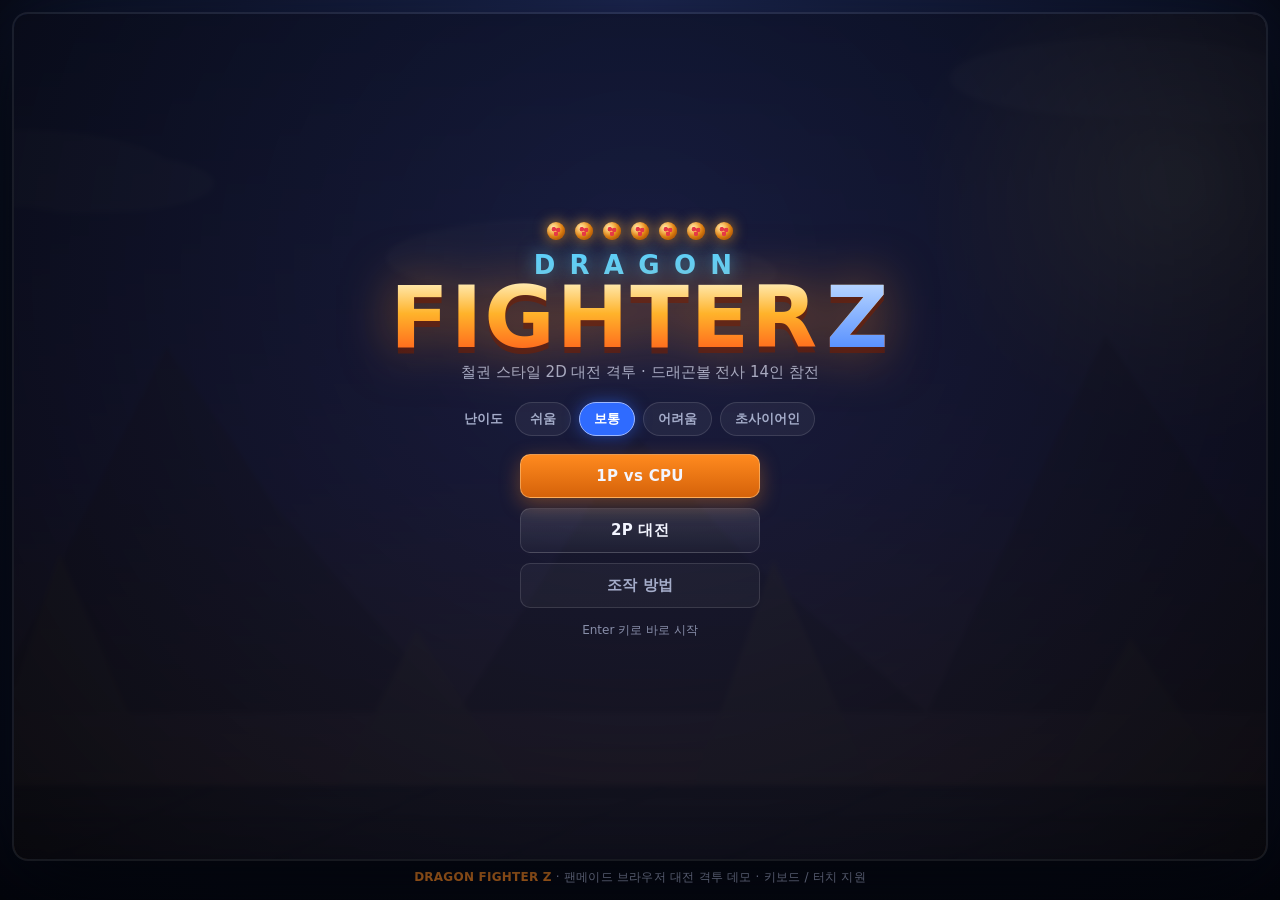
==== index.html @ 0eac1211 "초2 오반 / 초2 오공 / 초2 베지터 / 베지트 / 초오지터 5인 추가 캐릭터 - 초2 오반 : 보라 도복 + 흰 띠, 이마를 타고 내리는 긴 앞머리. 변신 없음.   마섬광 " ====
<!DOCTYPE html>
<html lang="ko">
<head>
<meta charset="utf-8">
<meta name="viewport" content="width=device-width, initial-scale=1, viewport-fit=cover">
<title>DRAGON FIGHTER Z - 드래곤볼 대전 격투</title>
<meta name="description" content="브라우저에서 즐기는 드래곤볼 2D 대전 격투 게임. 7명의 전사, 필살기와 초필살기, CPU 대전과 2인 대전을 지원합니다.">
<link rel="icon" href="data:image/svg+xml,<svg xmlns='http://www.w3.org/2000/svg' viewBox='0 0 100 100'><circle cx='50' cy='50' r='46' fill='%23ff9f1c'/><circle cx='38' cy='40' r='8' fill='%23e63946'/><circle cx='62' cy='42' r='8' fill='%23e63946'/><circle cx='50' cy='62' r='8' fill='%23e63946'/></svg>">
<meta name="theme-color" content="#070912">
<meta property="og:title" content="DRAGON FIGHTER Z">
<meta property="og:description" content="브라우저에서 즐기는 드래곤볼 2D 대전 격투 게임. 7명의 전사, 공중 콤보와 힘겨루기, 변신까지.">
<meta property="og:type" content="website">
<link rel="stylesheet" href="css/style.css">
</head>
<body>
<div class="app">
  <div class="stage-wrap">
    <canvas id="game" width="960" height="540"></canvas>

    <!-- ===================== HUD ===================== -->
    <div id="hud" class="is-hidden">
      <div class="hud-row">
        <div class="hud-side side-p1">
          <div class="hud-meta"><span class="tag" id="tag-p1">1P</span><span class="fighter-name" id="name-p1">손오공</span></div>
          <div class="hp-track"><div class="hp-lag" id="hplag-p1"></div><div class="hp-fill" id="hp-p1"></div></div>
          <div class="ki-track"><div class="ki-fill" id="ki-p1"></div></div>
          <div class="rounds" id="rounds-p1"><i></i><i></i></div>
        </div>

        <div class="hud-center">
          <div class="timer" id="timer">99</div>
          <div class="stage-tag" id="stage-name">황무지</div>
          <div class="hud-tools">
            <button id="btn-pause" class="mini-btn" title="일시정지 (Esc)">⏸</button>
            <button id="btn-fullscreen" class="mini-btn" title="전체 화면">⤢</button>
            <button id="btn-mute" class="mini-btn" title="소리 켜기/끄기">🔊</button>
          </div>
        </div>

        <div class="hud-side side-p2">
          <div class="hud-meta"><span class="fighter-name" id="name-p2">베지터</span><span class="tag" id="tag-p2">CPU</span></div>
          <div class="hp-track"><div class="hp-lag" id="hplag-p2"></div><div class="hp-fill" id="hp-p2"></div></div>
          <div class="ki-track"><div class="ki-fill" id="ki-p2"></div></div>
          <div class="rounds" id="rounds-p2"><i></i><i></i></div>
        </div>
      </div>

      <div class="combo combo-p1" id="combo-p1"><span class="combo-num">2</span><span class="combo-lbl">HIT COMBO!</span></div>
      <div class="combo combo-p2" id="combo-p2"><span class="combo-num">2</span><span class="combo-lbl">HIT COMBO!</span></div>
      <div class="announce" id="announce"></div>
    </div>

    <!-- ===================== 타이틀 ===================== -->
    <section class="screen is-active" id="screen-title">
      <div class="title-block">
        <div class="dragon-balls">
          <i style="--n:1"></i><i style="--n:2"></i><i style="--n:3"></i><i style="--n:4"></i>
          <i style="--n:5"></i><i style="--n:6"></i><i style="--n:7"></i>
        </div>
        <h1 class="logo"><span class="logo-top">DRAGON</span><span class="logo-main">FIGHTER<em>Z</em></span></h1>
        <p class="tagline">철권 스타일 2D 대전 격투 · 드래곤볼 전사 14인 참전</p>

        <div class="diff-row">
          <span class="diff-label">난이도</span>
          <button data-diff="easy" class="chip">쉬움</button>
          <button data-diff="normal" class="chip is-on">보통</button>
          <button data-diff="hard" class="chip">어려움</button>
          <button data-diff="zenkai" class="chip">초사이어인</button>
        </div>

        <div class="menu">
          <button id="btn-cpu" class="btn btn-main">1P vs CPU</button>
          <button id="btn-versus" class="btn">2P 대전</button>
          <button id="btn-howto" class="btn btn-ghost">조작 방법</button>
        </div>
        <p class="hint">Enter 키로 바로 시작</p>
      </div>
    </section>

    <!-- ===================== 캐릭터 선택 ===================== -->
    <section class="screen" id="screen-select">
      <div class="select-wrap">
        <header class="select-head">
          <button id="btn-select-back" class="btn btn-ghost btn-sm">← 뒤로</button>
          <h2 id="sel-turn">1P 캐릭터를 선택하세요</h2>
          <div class="slots">
            <span class="slot" id="slot-p1">???</span>
            <span class="vs">VS</span>
            <span class="slot" id="slot-p2">???</span>
          </div>
        </header>

        <div class="select-body">
          <div id="char-grid" class="char-grid"></div>
          <aside class="char-info">
            <h3 id="sel-name">손오공</h3>
            <p class="info-title" id="sel-title">지구에서 자란 사이어인</p>
            <p class="info-quote" id="sel-quote">"자, 붙어보자!"</p>
            <ul class="stats">
              <li><span>체력</span><div class="bar"><i id="stat-hp"></i></div></li>
              <li><span>공격</span><div class="bar"><i id="stat-power"></i></div></li>
              <li><span>스피드</span><div class="bar"><i id="stat-speed"></i></div></li>
              <li><span>방어</span><div class="bar"><i id="stat-defense"></i></div></li>
            </ul>
            <p class="info-special">필살기<br><b id="sel-special">에네르기파 / 초 에네르기파</b></p>
            <p class="info-special">변신<br><b id="sel-form">초사이어인</b></p>
          </aside>
        </div>
      </div>
    </section>

    <!-- ===================== 전투(투명) ===================== -->
    <section class="screen screen-transparent" id="screen-fight"></section>

    <!-- ===================== 결과 ===================== -->
    <section class="screen" id="screen-result">
      <div class="result-card">
        <div class="result-tag" id="result-tag">1P WIN</div>
        <canvas id="result-portrait" width="140" height="150"></canvas>
        <h2 id="result-name">손오공</h2>
        <p class="result-quote" id="result-quote"></p>
        <p class="result-score" id="result-score"></p>
        <div class="menu menu-row">
          <button id="btn-rematch" class="btn btn-main">다시 대결</button>
          <button id="btn-tochars" class="btn">캐릭터 선택</button>
          <button id="btn-totitle" class="btn btn-ghost">타이틀</button>
        </div>
      </div>
    </section>

    <!-- ===================== 조작법 ===================== -->
    <section class="screen overlay" id="screen-help">
      <div class="help-card">
        <h2>조작 방법</h2>
        <div class="help-grid">
          <div>
            <h3>1P</h3>
            <table>
              <tr><td>이동 / 점프 / 앉기</td><td><kbd>A</kbd><kbd>D</kbd> / <kbd>W</kbd> / <kbd>S</kbd></td></tr>
              <tr><td>약 · 강 · 킥</td><td><kbd>J</kbd><kbd>K</kbd><kbd>L</kbd></td></tr>
              <tr><td>기탄 / 초필살기</td><td><kbd>U</kbd> / <kbd>I</kbd></td></tr>
              <tr><td>기 모으기</td><td><kbd>Space</kbd></td></tr>
              <tr><td>변신</td><td><kbd>O</kbd></td></tr>
            </table>
          </div>
          <div>
            <h3>터치</h3>
            <table>
              <tr><td>이동 / 점프 / 앉기</td><td>왼쪽 십자 버튼</td></tr>
              <tr><td>약 · 강 · 킥</td><td><kbd>약</kbd><kbd>강</kbd><kbd>킥</kbd></td></tr>
              <tr><td>기탄 / 초필살기</td><td><kbd>기</kbd> / <kbd>초</kbd></td></tr>
              <tr><td>기 모으기</td><td><kbd>충전</kbd></td></tr>
              <tr><td>변신</td><td><kbd>변신</kbd></td></tr>
            </table>
          </div>
          <div>
            <h3>2P</h3>
            <table>
              <tr><td>이동 / 점프 / 앉기</td><td><kbd>←</kbd><kbd>→</kbd> / <kbd>↑</kbd> / <kbd>↓</kbd></td></tr>
              <tr><td>약 · 강 · 킥</td><td><kbd>1</kbd><kbd>2</kbd><kbd>3</kbd></td></tr>
              <tr><td>기탄 / 초필살기</td><td><kbd>4</kbd> / <kbd>5</kbd></td></tr>
              <tr><td>기 모으기</td><td><kbd>0</kbd></td></tr>
              <tr><td>변신</td><td><kbd>7</kbd></td></tr>
            </table>
          </div>
        </div>
        <h3 class="help-sub">전투 시스템</h3>
        <ul class="help-list">
          <li><b>가드</b> — 상대 반대 방향을 누르면 자동 가드. 하단 공격은 <b>앉아 가드</b>, 점프 공격은 <b>서서 가드</b>로만 막힙니다.</li>
          <li><b>대시</b> — 같은 방향 키를 두 번 빠르게. 뒤 대시에는 짧은 무적이 있습니다.</li>
          <li><b>잡기</b> — 약 + 강 동시 입력. 가드 불가!</li>
          <li><b>앉아 강</b> — 승룡 어퍼(대공기), <b>앉아 킥</b> — 다리 후리기(다운).</li>
          <li><b>공중 콤보</b> — 앉아 강(승룡 어퍼)으로 띄운 뒤 바로 점프해 추격. 공중기가 맞을 때마다 상대가 다시 살짝 떠오릅니다(최대 4회).</li>
          <li><b>공중 추격</b> — 공중에서 <b>2단 점프</b> 1회, 공중기는 3번까지. 공중기가 히트하면 점프가 다시 열려 계속 쫓아갈 수 있습니다.</li>
          <li><b>공중 내려찍기</b> — 공중에서 <b>↓ + 강</b>. 상대를 지면에 강하게 내려꽂아 콤보를 마무리합니다.</li>
          <li><b>필살기</b> — 기 게이지 15로 기탄, <b>↓ + 기탄키</b>로 기 40을 소모해 빔 필살기. 캐릭터마다 자세와 이펙트가 다릅니다.</li>
          <li><b>초필살기</b> — 기 게이지 100을 모두 사용하는 역전기. 발동 시 무적 시간이 있습니다.</li>
          <li><b>변신</b> — 기 <b>50</b> 이상 · 지상 · 공격/경직이 아닐 때만 발동. 13초간 공격력 +18%, 이동속도 +8%이고
              발동 순간 무적과 충격파가 나갑니다. <b>변신 형태가 있는 캐릭터만</b> 쓸 수 있습니다
              (손오공 · 베지터 · 피콜로 · 트랭크스). 이미 최종 형태인 얼티밋 오반 · 프리저 · 셀 · 브로리 · 쿠우라는
              변신 대신 처음부터 높은 기본 성능을 가집니다.</li>
          <li><b>기탄 맞부딪힘</b> — 서로 기탄을 쏘면 중간에서 부딪혀 버티다가, 위력이 확실히 센 쪽만 뚫고 나갑니다. 비슷하면 함께 터집니다.</li>
          <li><b>빔 힘겨루기</b> — 빔 필살기끼리 마주치면 힘겨루기가 시작됩니다. <b>버튼을 연타</b>해 접점을 밀어내세요.
              밀린 쪽은 큰 피해를 입고, 오래 버티면 상쇄되어 둘 다 튕겨납니다. 초필살기는 필살기보다 훨씬 강하게 밉니다.</li>
          <li>기 게이지는 공격·피격·기 모으기로 충전되며, 100이 되면 오라가 폭발합니다.</li>
          <li>터치 조작은 1P 전용입니다. <b>2P 대전은 키보드</b>로 즐겨 주세요.</li>
        </ul>
        <button id="btn-help-close" class="btn btn-main">닫기</button>
      </div>
    </section>

    <!-- ===================== 일시정지 ===================== -->
    <div class="overlay" id="pause-overlay">
      <div class="pause-card">
        <h2>일시정지</h2>
        <button id="btn-resume" class="btn btn-main">계속하기</button>
        <button id="btn-quit" class="btn btn-ghost">타이틀로</button>
      </div>
    </div>
  </div>

  <!-- ===================== 터치 패드 ===================== -->
  <div id="touchpad" class="is-hidden">
    <div class="pad pad-left">
      <button data-touch="left" data-player="0" class="pad-btn">◀</button>
      <button data-touch="up" data-player="0" class="pad-btn">▲</button>
      <button data-touch="down" data-player="0" class="pad-btn">▼</button>
      <button data-touch="right" data-player="0" class="pad-btn">▶</button>
    </div>
    <div class="pad pad-right">
      <button data-touch="light" data-player="0" class="pad-btn atk">약</button>
      <button data-touch="heavy" data-player="0" class="pad-btn atk">강</button>
      <button data-touch="kick" data-player="0" class="pad-btn atk">킥</button>
      <button data-touch="blast" data-player="0" class="pad-btn ki">기</button>
      <button data-touch="ultimate" data-player="0" class="pad-btn ult">초</button>
      <button data-touch="charge" data-player="0" class="pad-btn chg">충전</button>
      <button data-touch="transform" data-player="0" class="pad-btn form">변신</button>
    </div>
  </div>

  <p class="rotate-hint">📱 화면을 가로로 돌리면 더 크게 즐길 수 있어요</p>

  <footer class="site-foot">
    <span>DRAGON FIGHTER Z</span> · 팬메이드 브라우저 대전 격투 데모 · 키보드 / 터치 지원
  </footer>
</div>

<script src="js/util.js"></script>
<script src="js/characters.js"></script>
<script src="js/moves.js"></script>
<script src="js/input.js"></script>
<script src="js/fighter.js"></script>
<script src="js/ai.js"></script>
<script src="js/render.js"></script>
<script src="js/sprites.js"></script>
<script src="js/game.js"></script>
</body>
</html>
---- css/style.css ----
/* =========================================================
   DRAGON FIGHTER Z — 스타일
   ========================================================= */
:root {
  --orange: #ff8a1f;
  --orange-dark: #d5620a;
  --blue: #2f6bff;
  --cyan: #5ad2ff;
  --red: #ff4d5e;
  --ink: #070912;
  --ink-2: #121628;
  --line: rgba(255, 255, 255, 0.12);
  --text: #f3f5ff;
  --muted: #a4acc9;
  --font: "Pretendard", "Noto Sans KR", "Apple SD Gothic Neo", "Malgun Gothic", system-ui, sans-serif;
}

* { box-sizing: border-box; }

html, body {
  margin: 0;
  height: 100%;
  overscroll-behavior: none;
  background: radial-gradient(circle at 50% 0%, #1b2246 0%, #070912 60%, #04050b 100%);
  color: var(--text);
  font-family: var(--font);
  -webkit-font-smoothing: antialiased;
  overflow-x: hidden;
}

.app {
  /* 화면 전체를 채우고 남는 공간을 게임 화면에 준다 */
  height: 100vh;
  height: 100dvh;
  display: flex;
  flex-direction: column;
  align-items: center;
  justify-content: center;
  gap: 10px;
  padding: 14px;
}

.stage-wrap {
  position: relative;
  /* 가로로는 넓어지되, 세로로는 6:5 보다 길어지지 않는다.
     (더 길어져 봐야 빈 하늘만 늘어나므로 남는 공간은 조작부에 준다) */
  flex: 0 1 auto;
  width: min(100%, 1280px);
  aspect-ratio: 6 / 5;
  min-height: 0;
  max-height: 100%;
  margin-inline: auto;
  border-radius: 14px;
  overflow: hidden;
  background: #05070f;
  box-shadow: 0 0 0 2px rgba(255, 255, 255, 0.08), 0 30px 80px rgba(0, 0, 0, 0.75),
              0 0 90px rgba(47, 107, 255, 0.15);
  user-select: none;
  touch-action: manipulation;   /* 더블탭 확대는 막고, 목록 스크롤은 허용 */
  /* HUD·화면 요소가 창이 아니라 이 상자 크기에 맞춰 커지고 작아지도록 */
  container-type: size;
  container-name: stage;
}

/* 캔버스 해상도는 JS 가 상자 비율에 맞춰 계산한다 */
#game { width: 100%; height: 100%; display: block; touch-action: none; }

.site-foot { color: var(--muted); font-size: 12px; letter-spacing: .02em; text-align: center; }
.site-foot span { color: var(--orange); font-weight: 800; }

/* ---------------- 공통 버튼 ---------------- */
.btn {
  appearance: none;
  border: 1px solid var(--line);
  background: linear-gradient(180deg, rgba(255,255,255,.12), rgba(255,255,255,.03));
  color: var(--text);
  font-family: inherit;
  font-size: 15px;
  font-weight: 700;
  letter-spacing: .02em;
  padding: 12px 22px;
  border-radius: 10px;
  cursor: pointer;
  transition: transform .12s ease, box-shadow .18s ease, background .18s ease;
}
.btn:hover { transform: translateY(-2px); box-shadow: 0 8px 22px rgba(0,0,0,.45); }
.btn:active { transform: translateY(0); }
.btn-main {
  background: linear-gradient(180deg, var(--orange), var(--orange-dark));
  border-color: rgba(255, 210, 150, .5);
  box-shadow: 0 6px 20px rgba(255, 138, 31, .35);
}
.btn-ghost { background: rgba(255,255,255,.04); color: var(--muted); }
.btn-sm { padding: 7px 14px; font-size: 13px; }

.chip {
  appearance: none; border: 1px solid var(--line); background: rgba(255,255,255,.05);
  color: var(--muted); font-family: inherit; font-size: 13px; font-weight: 700;
  padding: 7px 14px; border-radius: 999px; cursor: pointer; transition: .15s;
}
.chip:hover { color: #fff; border-color: rgba(255,255,255,.35); }
.chip.is-on { background: var(--blue); border-color: #9db8ff; color: #fff; box-shadow: 0 0 16px rgba(47,107,255,.5); }

/* ---------------- 화면 ---------------- */
.screen {
  position: absolute; inset: 0;
  display: none;
  align-items: center; justify-content: center;
  padding: 22px;
  background: radial-gradient(circle at 50% 30%, rgba(20,26,60,.72), rgba(4,5,11,.9));
  backdrop-filter: blur(2px);
  animation: fadeIn .25s ease;
}
.screen.is-active { display: flex; }
.screen-transparent { background: none; backdrop-filter: none; pointer-events: none; }
@keyframes fadeIn { from { opacity: 0; } to { opacity: 1; } }

/* ---------------- 타이틀 ---------------- */
.title-block { text-align: center; max-width: 640px; }
.logo { margin: 0 0 6px; line-height: .92; }
.logo-top {
  display: block; font-size: clamp(13px, 3cqw, 26px); letter-spacing: .55em;
  color: var(--cyan); text-shadow: 0 0 18px rgba(90,210,255,.6); font-weight: 800;
}
.logo-main {
  display: block; font-size: clamp(30px, 10cqw, 86px); font-weight: 900; letter-spacing: .02em;
  background: linear-gradient(180deg, #fff2c4 0%, #ffb32b 45%, #ff5c1a 100%);
  -webkit-background-clip: text; background-clip: text; color: transparent;
  filter: drop-shadow(0 6px 0 rgba(120, 30, 0, .55)) drop-shadow(0 0 26px rgba(255,140,30,.5));
}
.logo-main em { font-style: normal; color: transparent; background: linear-gradient(180deg,#cfe6ff,#3d7dff);
  -webkit-background-clip: text; background-clip: text; margin-left: .08em; }
.tagline { color: var(--muted); font-size: clamp(10px, 1.8cqw, 15px); margin: 4px 0 clamp(10px, 3cqh, 20px); }

.dragon-balls { display: flex; gap: 10px; justify-content: center; margin-bottom: 14px; }
.dragon-balls i {
  width: 18px; height: 18px; border-radius: 50%;
  background: radial-gradient(circle at 32% 30%, #ffe9a8, #ff9f1c 55%, #d1650a);
  box-shadow: 0 0 14px rgba(255,170,40,.7), inset -2px -3px 6px rgba(140,60,0,.6);
  animation: ballFloat 2.4s ease-in-out infinite;
  animation-delay: calc(var(--n) * .12s);
  position: relative;
}
.dragon-balls i::after {
  content: ''; position: absolute; inset: 0; border-radius: 50%;
  background:
    radial-gradient(circle at 38% 40%, #e63946 0 2px, transparent 2.5px),
    radial-gradient(circle at 62% 44%, #e63946 0 2px, transparent 2.5px),
    radial-gradient(circle at 50% 66%, #e63946 0 2px, transparent 2.5px);
}
@keyframes ballFloat { 0%,100% { transform: translateY(0); } 50% { transform: translateY(-7px); } }

.diff-row { display: flex; align-items: center; gap: 8px; justify-content: center; flex-wrap: wrap; margin-bottom: 18px; }
.diff-label { color: var(--muted); font-size: 13px; font-weight: 700; margin-right: 4px; }
.menu { display: flex; flex-direction: column; gap: 10px; align-items: center; }
.menu .btn { min-width: 240px; }
.menu-row { flex-direction: row; flex-wrap: wrap; justify-content: center; }
.menu-row .btn { min-width: 150px; }
.hint { color: var(--muted); font-size: 12px; margin-top: 14px; opacity: .8; }

/* ---------------- 캐릭터 선택 ---------------- */
.select-wrap { width: 100%; height: 100%; display: flex; flex-direction: column; gap: 10px; }
.select-head { display: flex; align-items: center; gap: 14px; flex-wrap: wrap; }
.select-head h2 { margin: 0; font-size: clamp(12px, 2.2cqw, 20px); font-weight: 800; letter-spacing: .02em; }
.slots { margin-left: auto; display: flex; align-items: center; gap: 10px; font-weight: 800; }
.slot {
  min-width: 92px; text-align: center; padding: 6px 12px; border-radius: 8px;
  background: rgba(255,255,255,.06); border: 1px solid var(--line); color: var(--muted); font-size: 14px;
}
.slot.is-set { color: #fff; border-color: var(--orange); box-shadow: 0 0 14px rgba(255,138,31,.4); }
.vs { color: var(--red); font-size: 13px; letter-spacing: .1em; }

.select-body { flex: 1; display: grid; grid-template-columns: 1fr 236px; gap: 14px; min-height: 0; }
.char-grid {
  display: grid; grid-template-columns: repeat(5, 1fr); gap: 10px;
  align-content: safe center;
  grid-auto-rows: clamp(92px, 24cqh, 200px);
  min-height: 0; overflow-y: auto; overscroll-behavior: contain;
  touch-action: pan-y; -webkit-overflow-scrolling: touch;
  padding-right: 2px;
}
.char-card {
  position: relative; appearance: none; cursor: pointer;
  display: flex; flex-direction: column; align-items: center; justify-content: flex-end;
  gap: 2px; padding: 6px 6px 10px;
  min-height: 0;
  border: 1px solid var(--line); border-radius: 12px; color: var(--text); font-family: inherit;
  background: linear-gradient(180deg, rgba(255,255,255,.05), rgba(0,0,0,.35)),
              radial-gradient(circle at 50% 120%, var(--gi), transparent 65%);
  transition: transform .14s ease, box-shadow .2s ease, border-color .2s ease;
  overflow: hidden;
}
.char-card:hover { transform: translateY(-4px); border-color: rgba(255,255,255,.4); box-shadow: 0 10px 26px rgba(0,0,0,.5); }
.char-card.is-cursor { outline: 2px solid rgba(255,255,255,.85); outline-offset: -2px; transform: translateY(-4px); }
.char-card.is-p1 { border-color: var(--cyan); box-shadow: 0 0 0 2px var(--cyan), 0 0 26px rgba(90,210,255,.5); }
.char-card.is-p2 { border-color: var(--red); box-shadow: 0 0 0 2px var(--red), 0 0 26px rgba(255,77,94,.5); }
.char-card.is-p1.is-p2 { border-color: #fff; box-shadow: 0 0 0 2px #fff; }
/* 카드 높이가 줄어도 잘리지 않고 비율을 지키며 축소된다 */
.char-portrait {
  flex: 1 1 auto;
  width: 100%; height: 100%;
  min-height: 0; max-height: clamp(58px, 20cqh, 150px);
  object-fit: contain;
  object-position: center bottom;
}
.char-name { font-size: 15px; font-weight: 800; }
.char-title { font-size: 10px; color: var(--muted); text-align: center; line-height: 1.25; }

.char-info {
  border: 1px solid var(--line); border-radius: 12px; padding: 14px;
  background: linear-gradient(180deg, rgba(255,255,255,.06), rgba(0,0,0,.35));
  display: flex; flex-direction: column; gap: 6px; overflow: auto;
}
.char-info h3 { margin: 0; font-size: 22px; font-weight: 900; }
.info-title { margin: 0; font-size: 12px; color: var(--cyan); }
.info-quote { margin: 2px 0 6px; font-size: 12px; color: var(--muted); font-style: italic; }
.stats { list-style: none; margin: 0; padding: 0; display: flex; flex-direction: column; gap: 6px; }
.stats li { display: grid; grid-template-columns: 52px 1fr; align-items: center; gap: 8px; font-size: 11px; color: var(--muted); }
.stats .bar { height: 8px; border-radius: 4px; background: rgba(255,255,255,.1); overflow: hidden; }
.stats .bar i { display: block; height: 100%; width: 50%; border-radius: 4px;
  background: linear-gradient(90deg, var(--orange), #ffd76a); transition: width .25s ease; }
.info-special { margin: 8px 0 0; font-size: 11px; color: var(--muted); line-height: 1.6; }
.info-special b { color: #ffd76a; font-size: 13px; }

/* ---------------- HUD ---------------- */
#hud { position: absolute; inset: 0; pointer-events: none; }
#hud.is-hidden { display: none; }
.hud-row {
  display: grid;
  grid-template-columns: 1fr clamp(74px, 14cqw, 130px) 1fr;
  gap: clamp(5px, 1.2cqw, 10px);
  padding: clamp(5px, 1.4cqw, 10px) clamp(7px, 1.6cqw, 14px);
}
.hud-side { display: flex; flex-direction: column; gap: 4px; }
.side-p2 { align-items: flex-end; }
.hud-meta { display: flex; align-items: center; gap: 8px; }
.tag {
  font-size: clamp(7px, 1.3cqw, 10px); font-weight: 800; letter-spacing: .06em;
  padding: 2px 7px; border-radius: 4px; white-space: nowrap;
  background: rgba(90,210,255,.2); color: var(--cyan); border: 1px solid rgba(90,210,255,.4);
}
.side-p2 .tag { background: rgba(255,77,94,.18); color: #ff9aa4; border-color: rgba(255,77,94,.4); }
.fighter-name {
  font-size: clamp(10px, 2cqw, 15px); font-weight: 800;
  text-shadow: 0 2px 6px rgba(0,0,0,.8); white-space: nowrap;
}

.hp-track {
  position: relative; height: clamp(12px, 2.6cqw, 20px); width: 100%;
  background: rgba(0,0,0,.6); border: 2px solid rgba(255,255,255,.35);
  border-radius: 4px; overflow: hidden; transform: skewX(-14deg);
  box-shadow: 0 4px 14px rgba(0,0,0,.6);
}
.side-p2 .hp-track { transform: skewX(14deg); }
.hp-lag, .hp-fill { position: absolute; top: 0; bottom: 0; left: 0; }
.hp-lag { background: #ffd76a; opacity: .75; }
.hp-fill { background: linear-gradient(180deg, #7bff9a, #23b455 60%, #128a3c);
  transition: width .08s linear; }
.side-p2 .hp-lag, .side-p2 .hp-fill { left: auto; right: 0; }

.ki-track {
  height: clamp(6px, 1.3cqw, 9px); width: 78%; background: rgba(0,0,0,.6);
  border: 1px solid rgba(255,255,255,.28); border-radius: 3px; overflow: hidden; transform: skewX(-14deg);
}
.side-p2 .ki-track { transform: skewX(14deg); }
.ki-fill { height: 100%; width: 0; background: linear-gradient(90deg, #3d7dff, #8ae7ff); transition: width .1s linear; }
.side-p2 .ki-fill { margin-left: auto; background: linear-gradient(270deg, #3d7dff, #8ae7ff); }
.ki-fill.is-max { background: linear-gradient(90deg, #ffd24a, #fff6c9); animation: kiPulse .5s ease-in-out infinite alternate; }
/* 변신 중 : 기 게이지가 황금색으로 타오른다 */
.ki-fill.is-form {
  background: linear-gradient(90deg, #ff9d1f, #ffe066, #fffbe0);
  box-shadow: 0 0 10px rgba(255,214,74,.85);
  animation: kiPulse .34s ease-in-out infinite alternate;
}
.side-p2 .ki-fill.is-form { background: linear-gradient(270deg, #ff9d1f, #ffe066, #fffbe0); }
/* 변신 조건을 못 갖췄을 때의 거부 피드백 */
.ki-fill.is-deny { animation: kiDeny .36s ease-out 1; }
@keyframes kiDeny {
  0%, 100% { filter: none; }
  25% { filter: brightness(2.2) saturate(0.2); }
  60% { filter: brightness(0.5); }
}
.fighter-name.is-form { color: #ffe066; text-shadow: 0 0 8px rgba(255,214,74,.7); }
#sel-form.is-none { color: var(--muted); font-weight: 600; }
@keyframes kiPulse { from { filter: brightness(1); } to { filter: brightness(1.6); } }

.rounds { display: flex; gap: clamp(4px, 0.8cqw, 6px); }
.rounds i { width: clamp(7px, 1.5cqw, 11px); aspect-ratio: 1; height: auto; border-radius: 50%; background: rgba(255,255,255,.16);
  border: 1px solid rgba(255,255,255,.3); }
.rounds i.is-on { background: radial-gradient(circle at 32% 30%, #ffe9a8, #ff9f1c 60%, #d1650a);
  box-shadow: 0 0 12px rgba(255,170,40,.8); }

.hud-center { display: flex; flex-direction: column; align-items: center; gap: 2px; }
.timer {
  font-size: clamp(20px, 5cqw, 34px); font-weight: 900; line-height: 1;
  color: #fff; text-shadow: 0 0 14px rgba(255,190,80,.7), 0 3px 0 rgba(0,0,0,.6);
  font-variant-numeric: tabular-nums;
}
.stage-tag { font-size: clamp(8px, 1.3cqw, 10px); color: var(--muted); letter-spacing: .08em; white-space: nowrap; }
.hud-tools { display: flex; gap: 6px; margin-top: 4px; }
.mini-btn {
  pointer-events: auto; appearance: none; border: 1px solid var(--line);
  background: rgba(0,0,0,.45); color: #fff; border-radius: 6px; cursor: pointer;
  font-size: clamp(9px, 1.5cqw, 12px); line-height: 1;
  padding: clamp(3px, 0.7cqw, 5px) clamp(5px, 1.2cqw, 9px); transition: background .15s ease;
}
.mini-btn:hover { background: rgba(255,255,255,.18); }

/* 콤보 */
.combo {
  position: absolute; top: 22cqh; display: flex; align-items: baseline; gap: 6px;
  opacity: 0; transform: scale(.7);
}
.combo-p1 { left: 26px; transform-origin: left center; }
.combo-p2 { right: 26px; flex-direction: row-reverse; transform-origin: right center; }
.combo.is-show { animation: comboPop 1.1s ease forwards; }
@keyframes comboPop {
  0% { opacity: 0; transform: scale(1.7) rotate(-6deg); }
  15% { opacity: 1; transform: scale(1) rotate(-3deg); }
  75% { opacity: 1; transform: scale(1) rotate(-3deg); }
  100% { opacity: 0; transform: scale(.9) translateY(-14px); }
}
.combo-num { font-size: clamp(24px, 6cqw, 42px); font-weight: 900; color: #ffd76a; text-shadow: 0 3px 0 #a5450a, 0 0 20px rgba(255,190,60,.8); }
.combo.is-air .combo-num { color: #8ef0ff; text-shadow: 0 3px 0 #06304a, 0 0 22px rgba(140,240,255,.9); }
.combo.is-air .combo-lbl { color: #d9f6ff; }
.combo-lbl { font-size: clamp(9px, 1.8cqw, 13px); font-weight: 800; color: #fff; text-shadow: 0 2px 6px #000; }

/* 아나운스 */
.announce {
  position: absolute; inset: 0; display: flex; align-items: center; justify-content: center;
  font-size: clamp(28px, 11cqw, 82px); font-weight: 900; letter-spacing: .06em;
  color: #fff; opacity: 0; pointer-events: none;
  text-shadow: 0 5px 0 rgba(0,0,0,.5), 0 0 40px rgba(255,190,80,.8);
}
.announce.is-show { animation: annPop 1.2s cubic-bezier(.2,1.4,.4,1) forwards; }
.announce.ko { color: #ff5a5a; text-shadow: 0 5px 0 #480000, 0 0 46px rgba(255,60,60,.9); }
.announce.fight { color: #ffd24a; }
.announce.form {
  font-size: clamp(20px, 8cqw, 58px); color: #ffe066;
  text-shadow: 0 4px 0 #5a3a00, 0 0 44px rgba(255,214,74,.95);
}
.announce.ult {
  font-size: clamp(18px, 7cqw, 52px); color: #8ef0ff;
  text-shadow: 0 4px 0 #06304a, 0 0 40px rgba(140,240,255,.9);
}
/* 힘겨루기 안내 : 화면을 가리지 않게 위쪽에 작게 */
.announce.clash {
  font-size: clamp(16px, 5.2cqw, 38px); color: #fff3a8;
  text-shadow: 0 3px 0 #5a3a00, 0 0 34px rgba(255,220,120,.9);
  align-items: flex-start; padding-top: 11%;
}
@keyframes annPop {
  0% { opacity: 0; transform: scale(2.4); }
  18% { opacity: 1; transform: scale(1); }
  72% { opacity: 1; transform: scale(1); }
  100% { opacity: 0; transform: scale(1.15); }
}

/* ---------------- 결과 ---------------- */
.result-card {
  text-align: center; padding: 26px 34px; border-radius: 16px;
  border: 1px solid var(--line);
  background: linear-gradient(180deg, rgba(255,255,255,.08), rgba(0,0,0,.5));
  box-shadow: 0 24px 60px rgba(0,0,0,.6);
  max-width: 560px;
}
.result-tag {
  display: inline-block; font-size: 13px; font-weight: 900; letter-spacing: .18em;
  color: #071018; background: linear-gradient(90deg, #ffd76a, #ff9f1c);
  padding: 4px 14px; border-radius: 999px; margin-bottom: 6px;
}
#result-portrait { display: block; margin: 0 auto; }
.result-card h2 { margin: 4px 0 2px; font-size: 32px; font-weight: 900; }
.result-quote { margin: 0 0 6px; color: #ffd76a; font-style: italic; font-size: 14px; }
.result-score { color: var(--muted); font-size: 13px; margin: 0 0 16px; }

/* ---------------- 오버레이(도움말/일시정지) ---------------- */
.overlay {
  position: absolute; inset: 0; display: none; align-items: center; justify-content: center;
  background: rgba(3,4,10,.86); padding: 20px; z-index: 30; overflow: auto;
}
.overlay.is-active { display: flex; }
#screen-help { z-index: 40; }
.help-card {
  max-width: 720px; width: 100%; max-height: 100%; overflow: auto;
  touch-action: pan-y; -webkit-overflow-scrolling: touch;
  border: 1px solid var(--line); border-radius: 14px; padding: 22px 26px;
  background: linear-gradient(180deg, rgba(255,255,255,.07), rgba(0,0,0,.45));
}
.help-card h2 { margin: 0 0 14px; font-size: 22px; }
.help-grid { display: grid; grid-template-columns: repeat(auto-fit, minmax(240px, 1fr)); gap: 16px; }
.help-grid h3, .help-sub { color: var(--orange); font-size: 14px; margin: 10px 0 6px; }
.help-card table { width: 100%; border-collapse: collapse; font-size: 12px; }
.help-card td { padding: 5px 0; color: var(--muted); border-bottom: 1px dashed rgba(255,255,255,.1); }
.help-card td:last-child { text-align: right; }
kbd {
  display: inline-block; min-width: 20px; text-align: center; padding: 2px 6px; margin-left: 3px;
  font-family: inherit; font-size: 11px; font-weight: 700; color: #fff;
  background: rgba(255,255,255,.12); border: 1px solid rgba(255,255,255,.25);
  border-bottom-width: 2px; border-radius: 5px;
}
.help-list { margin: 6px 0 18px; padding-left: 18px; color: var(--muted); font-size: 12.5px; line-height: 1.8; }
.help-list b { color: #fff; }
.pause-card { text-align: center; display: flex; flex-direction: column; gap: 10px; align-items: center; }
.pause-card h2 { font-size: 26px; margin: 0 0 6px; }

/* ---------------- 터치 패드 ---------------- */
/* 가로 화면 : 게임 위에 겹쳐 놓는다 / 세로 화면 : 게임 아래 별도 영역 */
#touchpad { position: fixed; inset: 0; pointer-events: none; display: none; z-index: 20; }
#touchpad.is-hidden { display: none; }
.pad {
  position: absolute; bottom: max(10px, env(safe-area-inset-bottom));
  display: grid; gap: 6px; pointer-events: auto;
  --key: clamp(38px, 12vmin, 62px);
}
.pad-left { left: max(10px, env(safe-area-inset-left)); }
.pad-right { right: max(10px, env(safe-area-inset-right)); }
.pad-left, .pad-right { grid-template-columns: repeat(3, var(--key)); grid-template-rows: repeat(2, var(--key)); }
.pad-left [data-touch="left"] { grid-area: 2 / 1; }
.pad-left [data-touch="up"] { grid-area: 1 / 2; }
.pad-left [data-touch="down"] { grid-area: 2 / 2; }
.pad-left [data-touch="right"] { grid-area: 2 / 3; }
/* 오른쪽 패드는 위에 한 줄을 더 둬서 변신 버튼을 따로 놓는다
   (아래에서 위로 쌓이므로 기존 버튼 위치는 그대로 유지된다) */
.pad-right { grid-template-rows: repeat(3, var(--key)); }
.pad-right [data-touch="transform"] { grid-area: 1 / 1; }
.pad-right [data-touch="light"] { grid-area: 2 / 1; }
.pad-right [data-touch="heavy"] { grid-area: 2 / 2; }
.pad-right [data-touch="kick"] { grid-area: 2 / 3; }
.pad-right [data-touch="blast"] { grid-area: 3 / 1; }
.pad-right [data-touch="ultimate"] { grid-area: 3 / 2; }
.pad-right [data-touch="charge"] { grid-area: 3 / 3; }
.pad-btn {
  appearance: none; border: 1px solid rgba(255,255,255,.3); border-radius: 50%;
  background: rgba(10,14,30,.55); color: #fff; font-family: inherit;
  font-size: clamp(11px, 3.4vmin, 16px); font-weight: 800;
  backdrop-filter: blur(3px); cursor: pointer; touch-action: none;
}
.pad-btn.is-pressed { background: rgba(255,255,255,.35); transform: scale(.94); }
.pad-btn.atk { background: rgba(255,138,31,.35); }
.pad-btn.ki { background: rgba(47,107,255,.4); }
.pad-btn.ult { background: rgba(255,77,94,.4); }
.pad-btn.chg { background: rgba(120,255,180,.25); font-size: clamp(9px, 2.6vmin, 13px); }
.pad-btn.form {
  background: rgba(255,223,74,.32);
  border-color: rgba(255,223,74,.55);
  font-size: clamp(9px, 2.6vmin, 13px);
}

/* 터치 기기에서만 가상 패드 노출 */
@media (hover: none) and (pointer: coarse) {
  #touchpad:not(.is-hidden) { display: block; }
}

/* 세로 화면 : 조작부를 게임 아래로 내려 화면을 가리지 않게 한다 */
@media (orientation: portrait) and (pointer: coarse) {
  .app { gap: 6px; padding: 0 0 max(6px, env(safe-area-inset-bottom)); }
  /* 화면 위쪽은 게임, 아래쪽은 조작부. 남는 공간은 하늘로 채워 빈 여백을 없앤다 */
  .stage-wrap {
    width: 100%; border-radius: 0; box-shadow: 0 10px 30px rgba(0,0,0,.6);
    aspect-ratio: 3 / 4; max-height: 58dvh;
  }
  #touchpad:not(.is-hidden) {
    position: relative; inset: auto;
    flex: 1 1 auto; width: 100%; min-height: 150px;
  }
  .pad { bottom: 0; --key: clamp(46px, 15.5vw, 78px); gap: 8px; }
  .pad-left { left: 6px; }
  .pad-right { right: 6px; }
  .site-foot { display: none; }
}

/* 가로 화면(터치) : 화면을 최대한 넓게 쓴다 */
@media (orientation: landscape) and (pointer: coarse) {
  .app { padding: 0; gap: 0; }
  .stage-wrap { border-radius: 0; box-shadow: none; width: 100%; max-width: none; }
  .site-foot, .rotate-hint { display: none; }
}

/* 세로 모드 안내 */
.rotate-hint {
  display: none;
  gap: 8px; align-items: center;
  font-size: 12px; color: #ffd76a; text-align: center;
  border: 1px dashed rgba(255, 215, 106, .45); border-radius: 999px;
  padding: 6px 12px; background: rgba(255, 215, 106, .08);
  flex: 0 0 auto;
}
@media (orientation: portrait) and (pointer: coarse) {
  .rotate-hint { display: flex; font-size: 11px; padding: 5px 10px; }
}

/* ---------------- 반응형 (스테이지 상자 기준) ---------------- */
@container stage (max-width: 700px) {
  .select-body { grid-template-columns: 1fr; }
  .char-grid { grid-template-columns: repeat(4, 1fr); }
  .char-info { flex-direction: row; flex-wrap: wrap; gap: 8px 16px; align-items: center; }
  .char-info h3 { font-size: 17px; }
  .stats { flex: 1 1 180px; }
  .char-title { display: none; }
  .char-name { font-size: 13px; }
  .help-card { padding: 14px 16px; }
  .menu .btn { min-width: 180px; padding: 10px 18px; font-size: 14px; }
  .result-card { padding: 18px 20px; }
  .result-card h2 { font-size: 24px; }
}
@container stage (max-width: 470px) {
  .char-grid { grid-template-columns: repeat(3, 1fr); gap: 8px; }

  .slots { width: 100%; margin-left: 0; justify-content: center; }
  .info-quote, .info-special { display: none; }
  .menu { gap: 8px; }
  .menu .btn { min-width: 160px; }
  .menu-row .btn { min-width: 120px; font-size: 13px; padding: 9px 14px; }
  .diff-row { gap: 6px; }
  .chip { padding: 5px 10px; font-size: 11px; }
  .dragon-balls i { width: 13px; height: 13px; }
  .hint { display: none; }
}
@container stage (max-height: 470px) {
  .select-head h2 { font-size: 13px; }
  .char-info { flex-direction: row; flex-wrap: wrap; align-items: center; padding: 8px 12px; gap: 4px 14px; }
  .char-info h3 { font-size: 16px; }
  .info-title, .info-quote, .info-special { display: none; }
  .stats { flex: 1 1 170px; }
  .stats li { grid-template-columns: 42px 1fr; font-size: 10px; }
}
@container stage (max-height: 360px) {
  /* 낮고 넓은 화면(가로 모드 휴대폰) : 세로 여백을 줄인다 */
  .screen { padding: 10px; }
  .dragon-balls { margin-bottom: 6px; }
  .tagline { margin-bottom: 8px; }
  .diff-row { margin-bottom: 8px; }

}

/* 창이 아주 좁을 때의 페이지 여백 (터치 세로 모드는 위에서 따로 처리) */
@media (max-width: 520px) and (pointer: fine) {
  .app { padding: 8px; gap: 8px; }
}
@media (max-width: 520px) {
  .site-foot { font-size: 10px; }
}
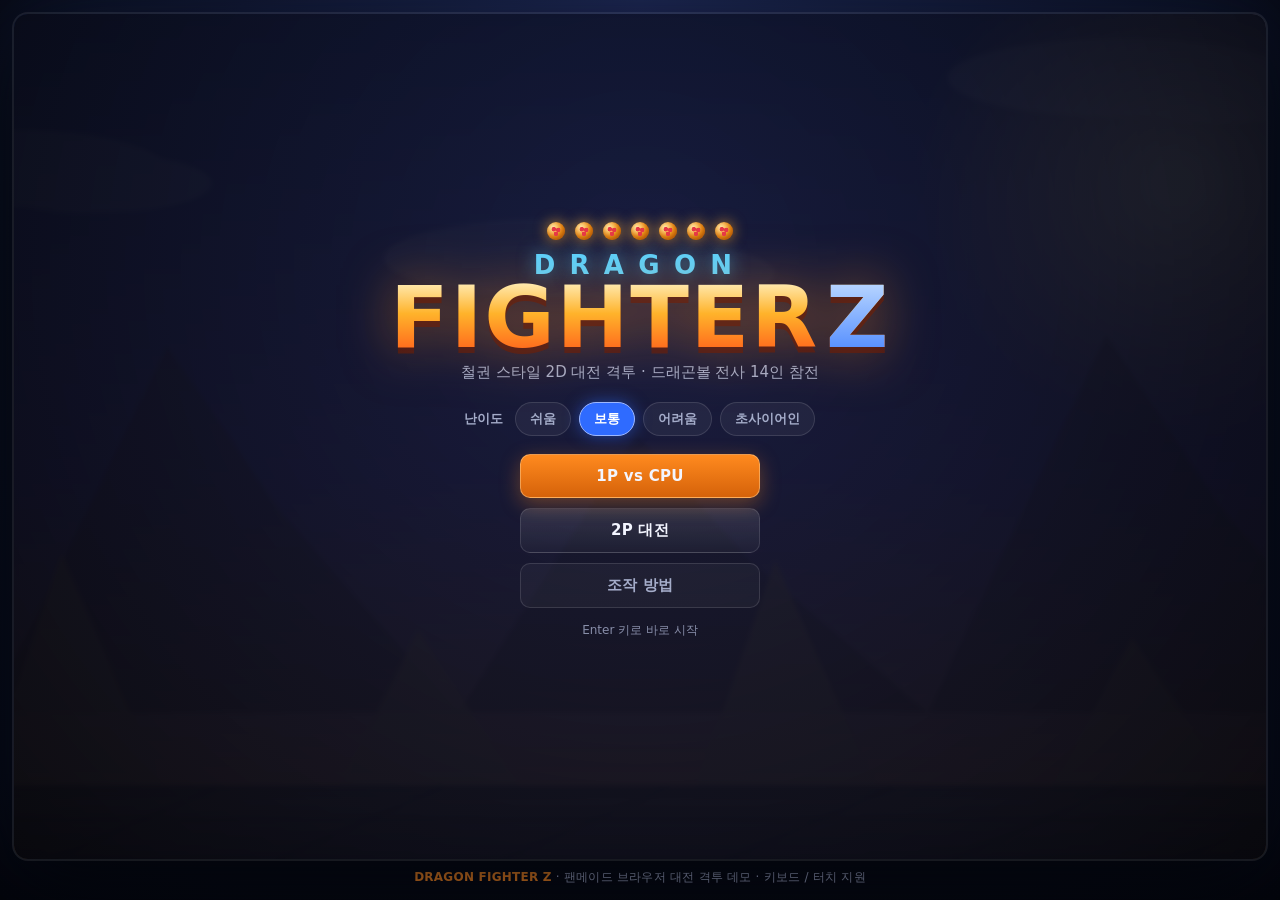
==== commit a60844f3: "조작법 화면의 변신 안내를 14인 로스터에 맞게 갱신 초2 오공(초사이어인 3) · 초2 베지터(마인 베지터) · 베지트(초 베지트)를 변신 가능 캐릭터로, 초2 오반 · 초오지터" ====
--- a/index.html
+++ b/index.html
@@ -176,8 +176,10 @@
           <li><b>필살기</b> — 기 게이지 15로 기탄, <b>↓ + 기탄키</b>로 기 40을 소모해 빔 필살기. 캐릭터마다 자세와 이펙트가 다릅니다.</li>
           <li><b>초필살기</b> — 기 게이지 100을 모두 사용하는 역전기. 발동 시 무적 시간이 있습니다.</li>
           <li><b>변신</b> — 기 <b>50</b> 이상 · 지상 · 공격/경직이 아닐 때만 발동. 13초간 공격력 +18%, 이동속도 +8%이고
-              발동 순간 무적과 충격파가 나갑니다. <b>변신 형태가 있는 캐릭터만</b> 쓸 수 있습니다
-              (손오공 · 베지터 · 피콜로 · 트랭크스). 이미 최종 형태인 얼티밋 오반 · 프리저 · 셀 · 브로리 · 쿠우라는
+              발동 순간 무적과 충격파가 나갑니다. <b>변신 형태가 있는 캐릭터만</b> 쓸 수 있습니다 —
+              손오공 · 베지터 · 피콜로 · 트랭크스(초사이어인), <b>초2 오공</b>(초사이어인 3 · 머리 모양과 눈썹까지 바뀝니다),
+              <b>초2 베지터</b>(마인 베지터 · 이마에 M 각인과 붉은 눈), <b>베지트</b>(초 베지트).
+              이미 최종 형태인 얼티밋 오반 · 프리저 · 셀 · 브로리 · 쿠우라 · 초2 오반 · 초오지터는
               변신 대신 처음부터 높은 기본 성능을 가집니다.</li>
           <li><b>기탄 맞부딪힘</b> — 서로 기탄을 쏘면 중간에서 부딪혀 버티다가, 위력이 확실히 센 쪽만 뚫고 나갑니다. 비슷하면 함께 터집니다.</li>
           <li><b>빔 힘겨루기</b> — 빔 필살기끼리 마주치면 힘겨루기가 시작됩니다. <b>버튼을 연타</b>해 접점을 밀어내세요.
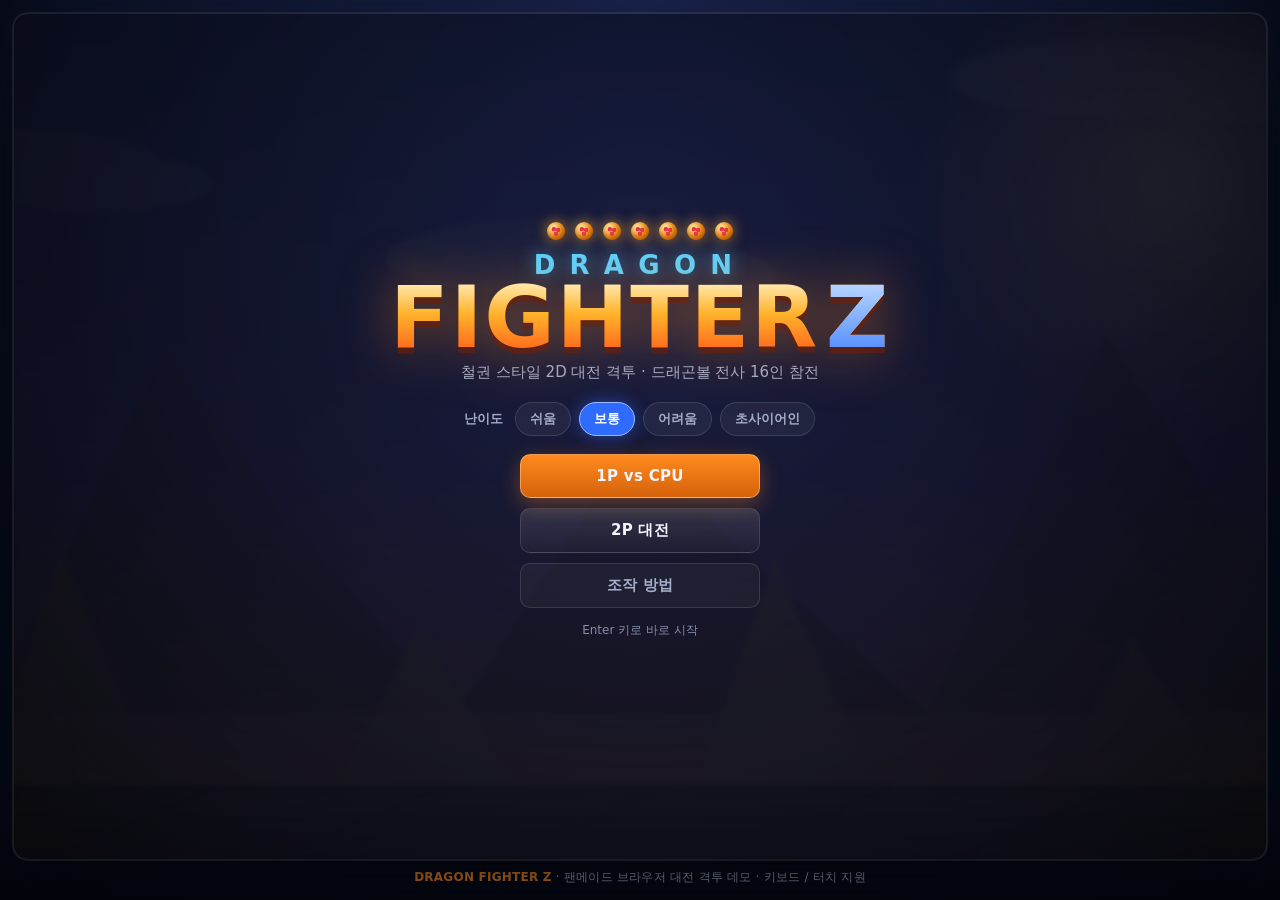
==== commit a80e1096: "키드 부우 / 오천크스 추가 + 어린아이 체형 지원 캐릭터 - 키드 부우 : 분홍 맨몸에 검은 아래팔 보호대, 흰 통바지, 금색 M 버클,   초록 부츠, 정수리에서 뒤로 뻗은 촉" ====
--- a/index.html
+++ b/index.html
@@ -58,7 +58,7 @@
           <i style="--n:5"></i><i style="--n:6"></i><i style="--n:7"></i>
         </div>
         <h1 class="logo"><span class="logo-top">DRAGON</span><span class="logo-main">FIGHTER<em>Z</em></span></h1>
-        <p class="tagline">철권 스타일 2D 대전 격투 · 드래곤볼 전사 14인 참전</p>
+        <p class="tagline">철권 스타일 2D 대전 격투 · 드래곤볼 전사 16인 참전</p>
 
         <div class="diff-row">
           <span class="diff-label">난이도</span>
@@ -177,9 +177,9 @@
           <li><b>초필살기</b> — 기 게이지 100을 모두 사용하는 역전기. 발동 시 무적 시간이 있습니다.</li>
           <li><b>변신</b> — 기 <b>50</b> 이상 · 지상 · 공격/경직이 아닐 때만 발동. 13초간 공격력 +18%, 이동속도 +8%이고
               발동 순간 무적과 충격파가 나갑니다. <b>변신 형태가 있는 캐릭터만</b> 쓸 수 있습니다 —
-              손오공 · 베지터 · 피콜로 · 트랭크스(초사이어인), <b>초2 오공</b>(초사이어인 3 · 머리 모양과 눈썹까지 바뀝니다),
+              손오공 · 베지터 · 피콜로 · 트랭크스(초사이어인), <b>초2 오공</b> · <b>오천크스</b>(초사이어인 3 · 머리 모양과 눈썹까지 바뀝니다),
               <b>초2 베지터</b>(마인 베지터 · 이마에 M 각인과 붉은 눈), <b>베지트</b>(초 베지트).
-              이미 최종 형태인 얼티밋 오반 · 프리저 · 셀 · 브로리 · 쿠우라 · 초2 오반 · 초오지터는
+              이미 최종 형태인 얼티밋 오반 · 프리저 · 셀 · 브로리 · 쿠우라 · 초2 오반 · 초오지터 · 키드 부우는
               변신 대신 처음부터 높은 기본 성능을 가집니다.</li>
           <li><b>기탄 맞부딪힘</b> — 서로 기탄을 쏘면 중간에서 부딪혀 버티다가, 위력이 확실히 센 쪽만 뚫고 나갑니다. 비슷하면 함께 터집니다.</li>
           <li><b>빔 힘겨루기</b> — 빔 필살기끼리 마주치면 힘겨루기가 시작됩니다. <b>버튼을 연타</b>해 접점을 밀어내세요.
--- a/css/style.css
+++ b/css/style.css
@@ -172,9 +172,9 @@
 
 .select-body { flex: 1; display: grid; grid-template-columns: 1fr 236px; gap: 14px; min-height: 0; }
 .char-grid {
-  display: grid; grid-template-columns: repeat(5, 1fr); gap: 10px;
+  display: grid; grid-template-columns: repeat(6, 1fr); gap: 9px;
   align-content: safe center;
-  grid-auto-rows: clamp(92px, 24cqh, 200px);
+  grid-auto-rows: clamp(90px, 25cqh, 205px);
   min-height: 0; overflow-y: auto; overscroll-behavior: contain;
   touch-action: pan-y; -webkit-overflow-scrolling: touch;
   padding-right: 2px;
@@ -493,7 +493,7 @@
 /* ---------------- 반응형 (스테이지 상자 기준) ---------------- */
 @container stage (max-width: 700px) {
   .select-body { grid-template-columns: 1fr; }
-  .char-grid { grid-template-columns: repeat(4, 1fr); }
+  .char-grid { grid-template-columns: repeat(4, 1fr); gap: 8px; }
   .char-info { flex-direction: row; flex-wrap: wrap; gap: 8px 16px; align-items: center; }
   .char-info h3 { font-size: 17px; }
   .stats { flex: 1 1 180px; }
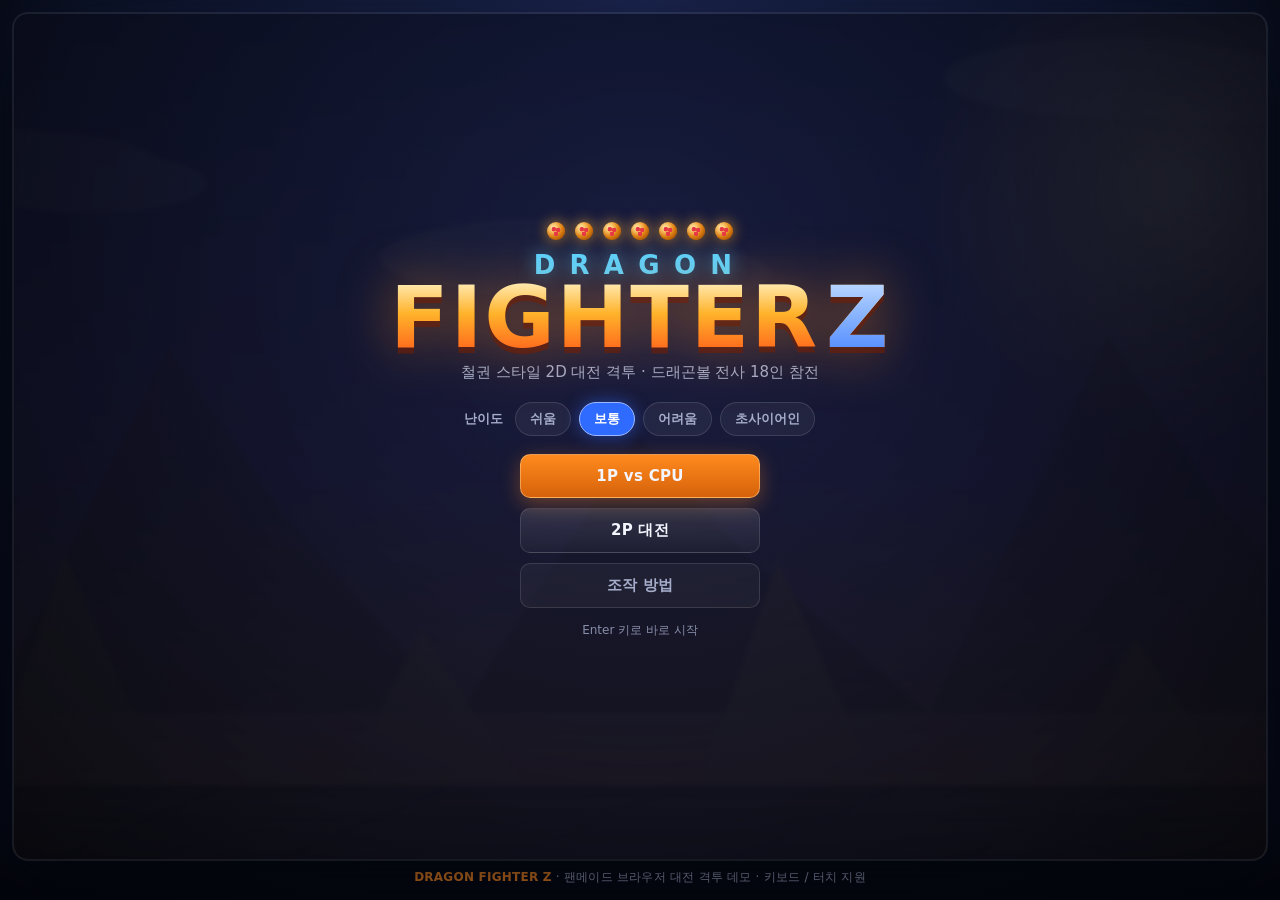
==== commit 22530400: "인조인간 17호 / 18호 추가 캐릭터 (원작 기술 기준) - 인조인간 17호 : 가운데 가르마의 검은 단발, 주황 스카프, 레드리본 마크가   붙은 검은 티셔츠 위로 드러난 흰 " ====
--- a/index.html
+++ b/index.html
@@ -58,7 +58,7 @@
           <i style="--n:5"></i><i style="--n:6"></i><i style="--n:7"></i>
         </div>
         <h1 class="logo"><span class="logo-top">DRAGON</span><span class="logo-main">FIGHTER<em>Z</em></span></h1>
-        <p class="tagline">철권 스타일 2D 대전 격투 · 드래곤볼 전사 16인 참전</p>
+        <p class="tagline">철권 스타일 2D 대전 격투 · 드래곤볼 전사 18인 참전</p>
 
         <div class="diff-row">
           <span class="diff-label">난이도</span>
@@ -179,8 +179,9 @@
               발동 순간 무적과 충격파가 나갑니다. <b>변신 형태가 있는 캐릭터만</b> 쓸 수 있습니다 —
               손오공 · 베지터 · 피콜로 · 트랭크스(초사이어인), <b>초2 오공</b> · <b>오천크스</b>(초사이어인 3 · 머리 모양과 눈썹까지 바뀝니다),
               <b>초2 베지터</b>(마인 베지터 · 이마에 M 각인과 붉은 눈), <b>베지트</b>(초 베지트).
-              이미 최종 형태인 얼티밋 오반 · 프리저 · 셀 · 브로리 · 쿠우라 · 초2 오반 · 초오지터 · 키드 부우는
-              변신 대신 처음부터 높은 기본 성능을 가집니다.</li>
+              이미 최종 형태인 얼티밋 오반 · 프리저 · 셀 · 브로리 · 쿠우라 · 초2 오반 · 초오지터 · 키드 부우 ·
+              인조인간 17호 · 18호는 변신 대신 처음부터 높은 기본 성능을 가집니다.
+              특히 <b>인조인간 두 명은 동력이 무한</b>이라, 기를 모으지 않아도 기 게이지가 저절로 차오릅니다.</li>
           <li><b>기탄 맞부딪힘</b> — 서로 기탄을 쏘면 중간에서 부딪혀 버티다가, 위력이 확실히 센 쪽만 뚫고 나갑니다. 비슷하면 함께 터집니다.</li>
           <li><b>빔 힘겨루기</b> — 빔 필살기끼리 마주치면 힘겨루기가 시작됩니다. <b>버튼을 연타</b>해 접점을 밀어내세요.
               밀린 쪽은 큰 피해를 입고, 오래 버티면 상쇄되어 둘 다 튕겨납니다. 초필살기는 필살기보다 훨씬 강하게 밉니다.</li>
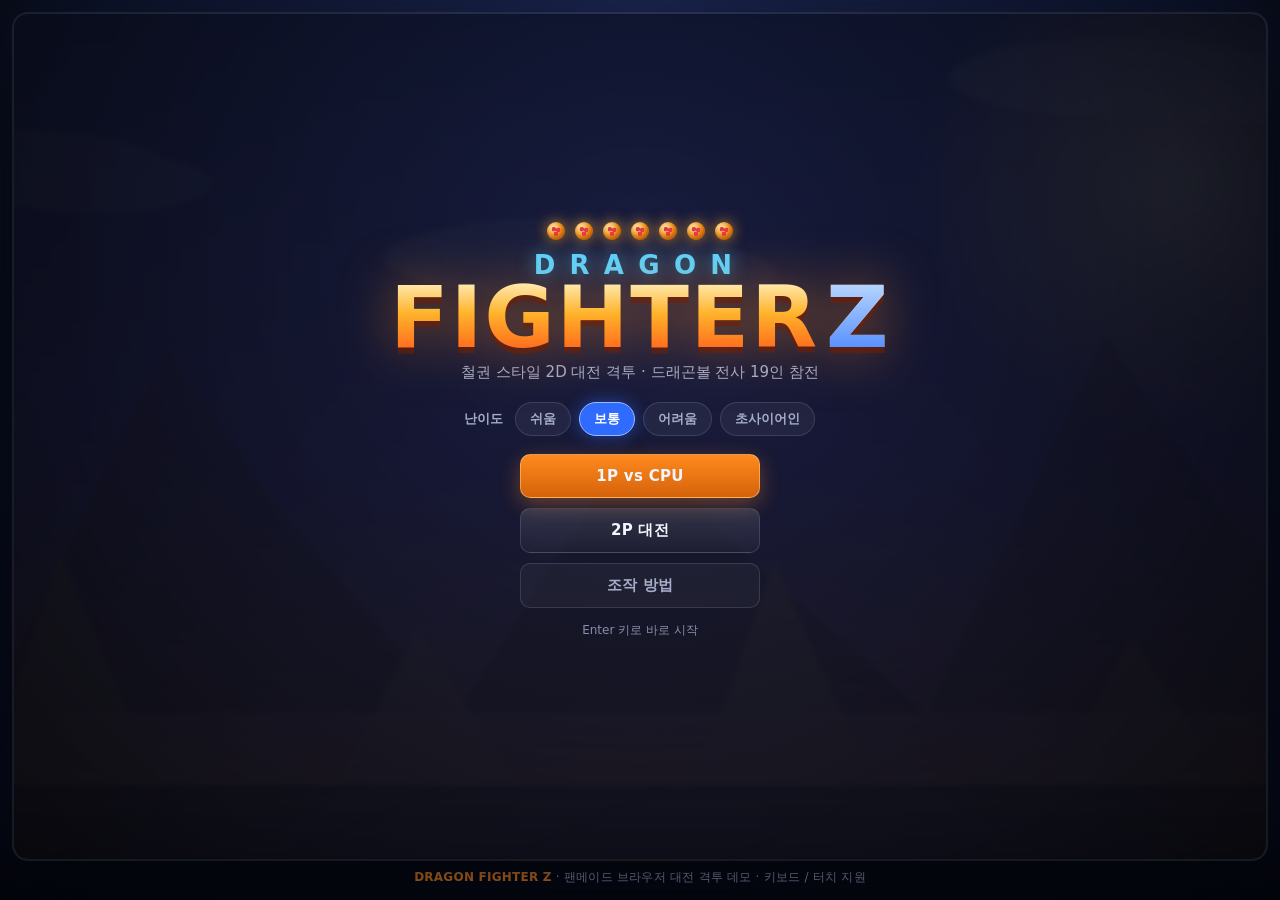
==== commit 795d7267: "쟈넨바 참전 · 베지트 각술화 · 참격 초필살기 추가 캐릭터 - 쟈넨바(19번째 전사)를 추가했다. 마검술(demonBlade) 유파로 통상기   10종을 전부 기 검 참격으로 바" ====
--- a/index.html
+++ b/index.html
@@ -8,7 +8,7 @@
 <link rel="icon" href="data:image/svg+xml,<svg xmlns='http://www.w3.org/2000/svg' viewBox='0 0 100 100'><circle cx='50' cy='50' r='46' fill='%23ff9f1c'/><circle cx='38' cy='40' r='8' fill='%23e63946'/><circle cx='62' cy='42' r='8' fill='%23e63946'/><circle cx='50' cy='62' r='8' fill='%23e63946'/></svg>">
 <meta name="theme-color" content="#070912">
 <meta property="og:title" content="DRAGON FIGHTER Z">
-<meta property="og:description" content="브라우저에서 즐기는 드래곤볼 2D 대전 격투 게임. 7명의 전사, 공중 콤보와 힘겨루기, 변신까지.">
+<meta property="og:description" content="브라우저에서 즐기는 드래곤볼 2D 대전 격투 게임. 19명의 전사, 공중 콤보와 힘겨루기, 변신까지.">
 <meta property="og:type" content="website">
 <link rel="stylesheet" href="css/style.css">
 </head>
@@ -58,7 +58,7 @@
           <i style="--n:5"></i><i style="--n:6"></i><i style="--n:7"></i>
         </div>
         <h1 class="logo"><span class="logo-top">DRAGON</span><span class="logo-main">FIGHTER<em>Z</em></span></h1>
-        <p class="tagline">철권 스타일 2D 대전 격투 · 드래곤볼 전사 18인 참전</p>
+        <p class="tagline">철권 스타일 2D 대전 격투 · 드래곤볼 전사 19인 참전</p>
 
         <div class="diff-row">
           <span class="diff-label">난이도</span>
@@ -174,13 +174,15 @@
           <li><b>공중 추격</b> — 공중에서 <b>2단 점프</b> 1회, 공중기는 3번까지. 공중기가 히트하면 점프가 다시 열려 계속 쫓아갈 수 있습니다.</li>
           <li><b>공중 내려찍기</b> — 공중에서 <b>↓ + 강</b>. 상대를 지면에 강하게 내려꽂아 콤보를 마무리합니다.</li>
           <li><b>필살기</b> — 기 게이지 15로 기탄, <b>↓ + 기탄키</b>로 기 40을 소모해 빔 필살기. 캐릭터마다 자세와 이펙트가 다릅니다.</li>
-          <li><b>초필살기</b> — 기 게이지 100을 모두 사용하는 역전기. 발동 시 무적 시간이 있습니다.</li>
+          <li><b>초필살기</b> — 기 게이지 100을 모두 사용하는 역전기. 발동 시 무적 시간이 있습니다.
+              <b>베지트</b>의 스피릿 소드와 <b>쟈넨바</b>의 환영 분쇄는 기를 검으로 벼려 하늘로 솟아오른 뒤,
+              내리그어 지면을 통째로 갈라 버리는 광역 참격입니다.</li>
           <li><b>변신</b> — 기 <b>50</b> 이상 · 지상 · 공격/경직이 아닐 때만 발동. 13초간 공격력 +18%, 이동속도 +8%이고
               발동 순간 무적과 충격파가 나갑니다. <b>변신 형태가 있는 캐릭터만</b> 쓸 수 있습니다 —
               손오공 · 베지터 · 피콜로 · 트랭크스(초사이어인), <b>초2 오공</b> · <b>오천크스</b>(초사이어인 3 · 머리 모양과 눈썹까지 바뀝니다),
               <b>초2 베지터</b>(마인 베지터 · 이마에 M 각인과 붉은 눈), <b>베지트</b>(초 베지트).
               이미 최종 형태인 얼티밋 오반 · 프리저 · 셀 · 브로리 · 쿠우라 · 초2 오반 · 초오지터 · 키드 부우 ·
-              인조인간 17호 · 18호는 변신 대신 처음부터 높은 기본 성능을 가집니다.
+              인조인간 17호 · 18호 · <b>쟈넨바</b>는 변신 대신 처음부터 높은 기본 성능을 가집니다.
               특히 <b>인조인간 두 명은 동력이 무한</b>이라, 기를 모으지 않아도 기 게이지가 저절로 차오릅니다.</li>
           <li><b>기탄 맞부딪힘</b> — 서로 기탄을 쏘면 중간에서 부딪혀 버티다가, 위력이 확실히 센 쪽만 뚫고 나갑니다. 비슷하면 함께 터집니다.</li>
           <li><b>빔 힘겨루기</b> — 빔 필살기끼리 마주치면 힘겨루기가 시작됩니다. <b>버튼을 연타</b>해 접점을 밀어내세요.
--- a/css/style.css
+++ b/css/style.css
@@ -174,7 +174,7 @@
 .char-grid {
   display: grid; grid-template-columns: repeat(6, 1fr); gap: 9px;
   align-content: safe center;
-  grid-auto-rows: clamp(90px, 25cqh, 205px);
+  grid-auto-rows: minmax(84px, 1fr);
   min-height: 0; overflow-y: auto; overscroll-behavior: contain;
   touch-action: pan-y; -webkit-overflow-scrolling: touch;
   padding-right: 2px;
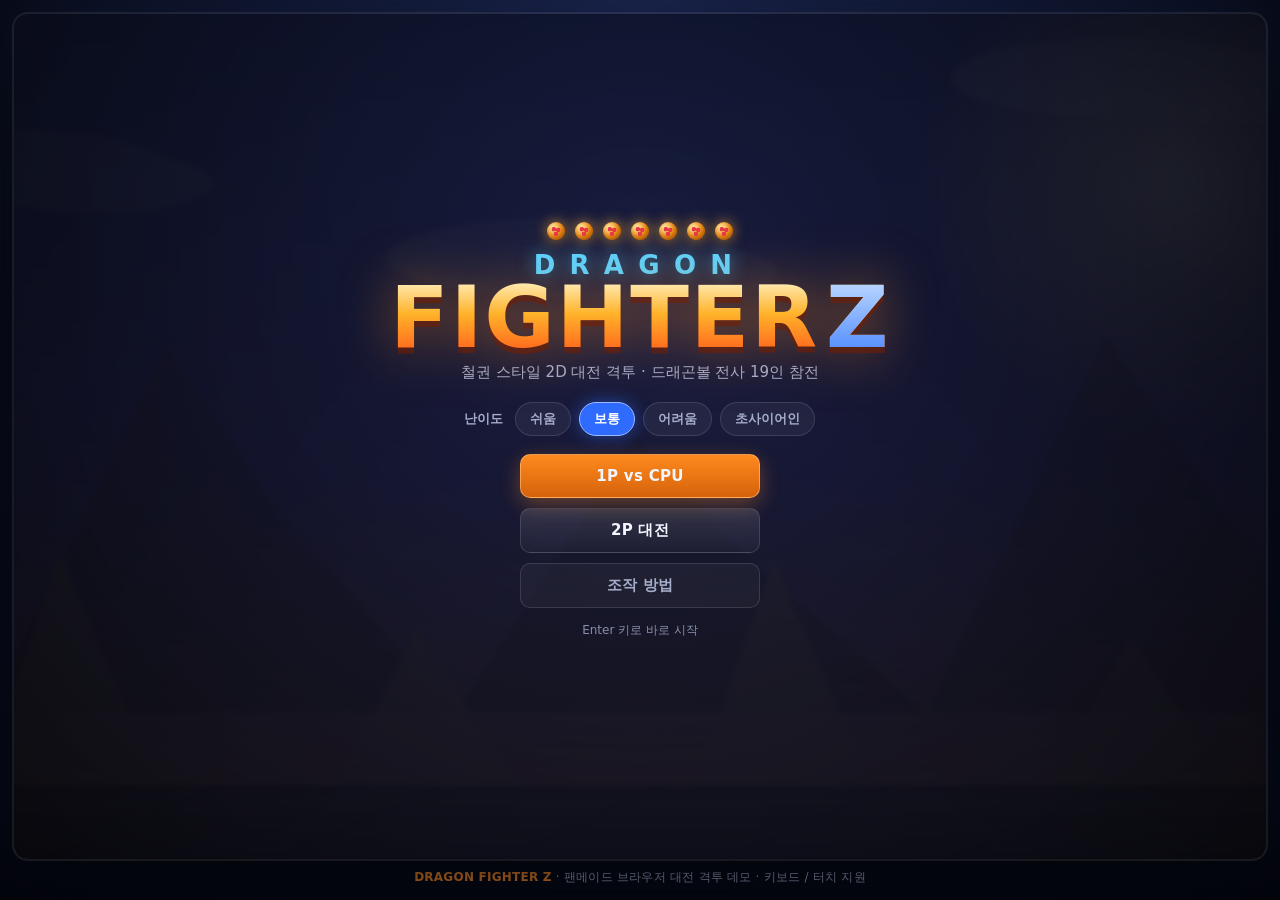
==== commit 52d6cb69: "초필살기 19종에 캐릭터별 전용 연출을 붙였다 색만 다른 같은 빔이 되지 않도록, 기술마다 기를 모으는 방식 · 발사 순간 · 지속 중 이펙트를 따로 그리는 연출 계층(ULT FX" ====
--- a/index.html
+++ b/index.html
@@ -175,8 +175,10 @@
           <li><b>공중 내려찍기</b> — 공중에서 <b>↓ + 강</b>. 상대를 지면에 강하게 내려꽂아 콤보를 마무리합니다.</li>
           <li><b>필살기</b> — 기 게이지 15로 기탄, <b>↓ + 기탄키</b>로 기 40을 소모해 빔 필살기. 캐릭터마다 자세와 이펙트가 다릅니다.</li>
           <li><b>초필살기</b> — 기 게이지 100을 모두 사용하는 역전기. 발동 시 무적 시간이 있습니다.
+              <b>19종 모두 전용 연출</b>이 있어, 기를 모으는 방식부터 발사 순간과 지속 중 이펙트까지 전부 다릅니다.
               <b>베지트</b>의 스피릿 소드와 <b>쟈넨바</b>의 환영 분쇄는 기를 검으로 벼려 하늘로 솟아오른 뒤,
-              내리그어 지면을 통째로 갈라 버리는 광역 참격입니다.</li>
+              내리그어 지면을 통째로 갈라 버리는 광역 참격이고, <b>키드 부우</b>의 인간 절멸 공격은 하늘에서
+              기탄이 비처럼 쏟아지며, <b>오천크스</b>의 유령은 얼굴을 하고 줄지어 날아갑니다.</li>
           <li><b>변신</b> — 기 <b>50</b> 이상 · 지상 · 공격/경직이 아닐 때만 발동. 13초간 공격력 +18%, 이동속도 +8%이고
               발동 순간 무적과 충격파가 나갑니다. <b>변신 형태가 있는 캐릭터만</b> 쓸 수 있습니다 —
               손오공 · 베지터 · 피콜로 · 트랭크스(초사이어인), <b>초2 오공</b> · <b>오천크스</b>(초사이어인 3 · 머리 모양과 눈썹까지 바뀝니다),
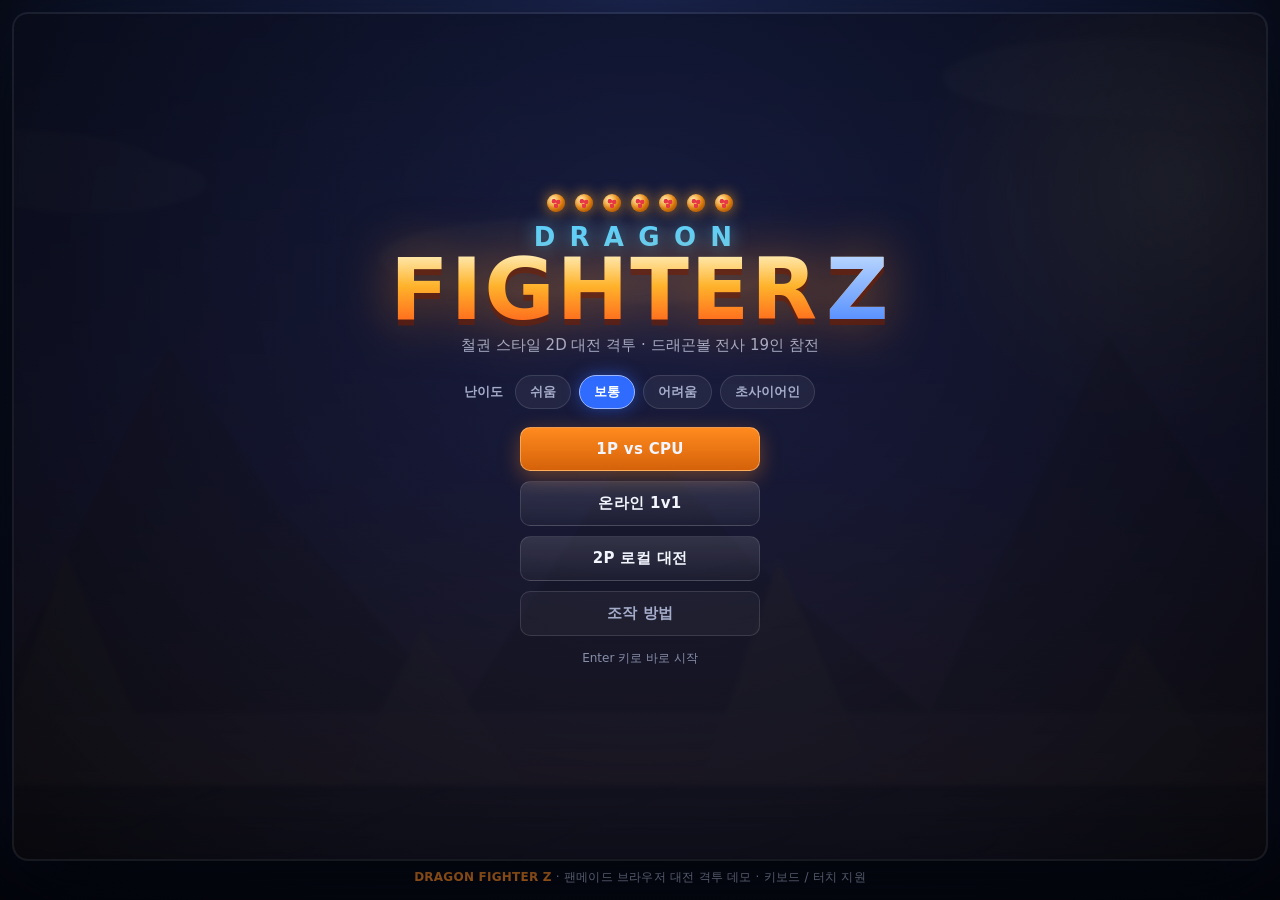
==== commit 97b5496f: "온라인 1v1 대전을 추가했다 (WebRTC P2P 락스텝) 2P를 한 키보드에서만 하던 것을, 서로 다른 기기에서 붙을 수 있게 했다. 중계 서버도 계정도 없이 두 브라우저를 W" ====
--- a/index.html
+++ b/index.html
@@ -48,6 +48,8 @@
       <div class="combo combo-p1" id="combo-p1"><span class="combo-num">2</span><span class="combo-lbl">HIT COMBO!</span></div>
       <div class="combo combo-p2" id="combo-p2"><span class="combo-num">2</span><span class="combo-lbl">HIT COMBO!</span></div>
       <div class="announce" id="announce"></div>
+      <div class="net-hud" id="net-hud" hidden></div>
+      <div class="net-toast" id="net-toast"></div>
     </div>
 
     <!-- ===================== 타이틀 ===================== -->
@@ -70,7 +72,8 @@
 
         <div class="menu">
           <button id="btn-cpu" class="btn btn-main">1P vs CPU</button>
-          <button id="btn-versus" class="btn">2P 대전</button>
+          <button id="btn-online" class="btn">온라인 1v1</button>
+          <button id="btn-versus" class="btn">2P 로컬 대전</button>
           <button id="btn-howto" class="btn btn-ghost">조작 방법</button>
         </div>
         <p class="hint">Enter 키로 바로 시작</p>
@@ -106,6 +109,63 @@
             <p class="info-special">변신<br><b id="sel-form">초사이어인</b></p>
           </aside>
         </div>
+      </div>
+    </section>
+
+    <!-- ===================== 온라인 로비 ===================== -->
+    <section class="screen" id="screen-online">
+      <div class="net-card">
+        <header class="net-head">
+          <button id="btn-net-back" class="btn btn-ghost btn-sm">← 뒤로</button>
+          <h2>온라인 1v1</h2>
+        </header>
+        <p class="net-status" id="net-status">방을 만들거나, 받은 초대 코드로 참가하세요</p>
+
+        <!-- 1단계 : 역할 고르기 -->
+        <div id="net-choose" class="net-step">
+          <div class="net-roles">
+            <button id="btn-net-host" class="btn btn-main">방 만들기</button>
+            <button id="btn-net-join" class="btn">방 참가하기</button>
+          </div>
+          <ol class="net-help">
+            <li><b>방 만들기</b>를 누르면 <b>초대 코드</b>가 나옵니다. 복사해서 친구에게 보내세요.</li>
+            <li>친구는 <b>방 참가하기</b>에서 그 코드를 붙여넣고, 돌아온 <b>응답 코드</b>를 다시 보내 줍니다.</li>
+            <li>방장이 응답 코드를 붙여넣으면 연결됩니다. 중계 서버 없이 두 브라우저가 직접 이어집니다.</li>
+          </ol>
+        </div>
+
+        <!-- 2단계-A : 방장 -->
+        <div id="net-host" class="net-step" hidden>
+          <label class="net-label">① 이 초대 코드를 친구에게 보내세요</label>
+          <div class="net-row">
+            <textarea id="net-offer" class="net-code" readonly rows="3" placeholder="코드를 만드는 중..."></textarea>
+            <button id="btn-net-copy-offer" class="btn btn-sm">복사</button>
+          </div>
+          <label class="net-label">② 친구에게 받은 응답 코드를 붙여넣으세요</label>
+          <div class="net-row">
+            <textarea id="net-answer-in" class="net-code" rows="3" placeholder="응답 코드를 붙여넣기"></textarea>
+            <button id="btn-net-connect" class="btn btn-main btn-sm">연결</button>
+          </div>
+        </div>
+
+        <!-- 2단계-B : 참가자 -->
+        <div id="net-guest" class="net-step" hidden>
+          <label class="net-label">① 받은 초대 코드를 붙여넣으세요</label>
+          <div class="net-row">
+            <textarea id="net-offer-in" class="net-code" rows="3" placeholder="초대 코드를 붙여넣기"></textarea>
+            <button id="btn-net-enter" class="btn btn-main btn-sm">참가</button>
+          </div>
+          <div id="net-answer-box" hidden>
+            <label class="net-label">② 이 응답 코드를 방장에게 보내세요</label>
+            <div class="net-row">
+              <textarea id="net-answer" class="net-code" readonly rows="3"></textarea>
+              <button id="btn-net-copy-answer" class="btn btn-sm">복사</button>
+            </div>
+          </div>
+        </div>
+
+        <p class="net-foot">양쪽 모두 <b>1P 조작키(WASD · JKL · U · I · O · Space)</b> 또는 터치 패드를 씁니다.
+          회사·학교처럼 방화벽이 센 네트워크에서는 직접 연결이 막힐 수 있습니다.</p>
       </div>
     </section>
 
@@ -190,7 +250,11 @@
           <li><b>빔 힘겨루기</b> — 빔 필살기끼리 마주치면 힘겨루기가 시작됩니다. <b>버튼을 연타</b>해 접점을 밀어내세요.
               밀린 쪽은 큰 피해를 입고, 오래 버티면 상쇄되어 둘 다 튕겨납니다. 초필살기는 필살기보다 훨씬 강하게 밉니다.</li>
           <li>기 게이지는 공격·피격·기 모으기로 충전되며, 100이 되면 오라가 폭발합니다.</li>
-          <li>터치 조작은 1P 전용입니다. <b>2P 대전은 키보드</b>로 즐겨 주세요.</li>
+          <li>터치 조작은 1P 전용입니다. <b>2P 로컬 대전은 키보드</b>로 즐겨 주세요.</li>
+          <li><b>온라인 1v1</b> — 타이틀의 [온라인 1v1] 에서 <b>방 만들기</b>로 나온 초대 코드를 친구에게 보내고,
+              친구가 돌려준 응답 코드를 붙여넣으면 연결됩니다. 중계 서버 없이 두 브라우저가 바로 이어지며,
+              <b>양쪽 모두 1P 조작키(또는 터치 패드)</b>를 씁니다. 화면 오른쪽 아래에 핑이 표시되고,
+              상대 입력이 늦으면 그 프레임에서 함께 기다립니다.</li>
         </ul>
         <button id="btn-help-close" class="btn btn-main">닫기</button>
       </div>
@@ -240,6 +304,7 @@
 <script src="js/ai.js"></script>
 <script src="js/render.js"></script>
 <script src="js/sprites.js"></script>
+<script src="js/net.js"></script>
 <script src="js/game.js"></script>
 </body>
 </html>
--- a/css/style.css
+++ b/css/style.css
@@ -16,6 +16,8 @@
 }
 
 * { box-sizing: border-box; }
+/* display 를 지정한 요소도 hidden 속성이 확실히 먹도록 */
+[hidden] { display: none !important; }
 
 html, body {
   margin: 0;
@@ -373,6 +375,59 @@
 .result-card h2 { margin: 4px 0 2px; font-size: 32px; font-weight: 900; }
 .result-quote { margin: 0 0 6px; color: #ffd76a; font-style: italic; font-size: 14px; }
 .result-score { color: var(--muted); font-size: 13px; margin: 0 0 16px; }
+
+/* ---------------- 온라인 로비 ---------------- */
+.net-card {
+  width: min(100%, 640px); max-height: 100%; overflow: auto;
+  border: 1px solid var(--line); border-radius: 14px; padding: 18px 20px;
+  background: linear-gradient(180deg, rgba(255,255,255,.07), rgba(0,0,0,.45));
+  box-shadow: 0 22px 60px rgba(0,0,0,.6);
+  display: flex; flex-direction: column; gap: 10px;
+  touch-action: pan-y; -webkit-overflow-scrolling: touch;
+}
+.net-head { display: flex; align-items: center; gap: 12px; }
+.net-head h2 { margin: 0; font-size: 19px; font-weight: 900; }
+.net-status { margin: 0; font-size: 13px; color: var(--muted); min-height: 18px; }
+.net-status.good { color: #7bff9a; }
+.net-status.bad { color: var(--red); }
+.net-step { display: flex; flex-direction: column; gap: 8px; }
+.net-roles { display: flex; gap: 10px; flex-wrap: wrap; }
+.net-roles .btn { flex: 1 1 180px; }
+.net-help { margin: 4px 0 0; padding-left: 20px; color: var(--muted); font-size: 12.5px; line-height: 1.75; }
+.net-help b { color: #fff; }
+.net-label { font-size: 12px; font-weight: 700; color: var(--orange); }
+.net-row { display: flex; gap: 8px; align-items: stretch; }
+.net-code {
+  flex: 1; min-width: 0; resize: vertical;
+  font-family: ui-monospace, SFMono-Regular, Menlo, monospace; font-size: 11px; line-height: 1.45;
+  color: var(--text); background: rgba(0,0,0,.45);
+  border: 1px solid var(--line); border-radius: 8px; padding: 8px 10px;
+  word-break: break-all;
+}
+.net-code:focus { outline: none; border-color: var(--cyan); }
+.net-row .btn { flex: 0 0 auto; align-self: stretch; }
+.net-foot { margin: 2px 0 0; font-size: 11.5px; color: var(--muted); line-height: 1.7; }
+
+/* 전투 중 온라인 상태 배지 */
+.net-hud {
+  position: absolute; right: clamp(8px, 1.6cqw, 14px); bottom: clamp(8px, 1.6cqw, 14px);
+  font-size: clamp(9px, 1.4cqw, 12px); font-weight: 800; letter-spacing: .04em;
+  padding: 4px 9px; border-radius: 999px; pointer-events: none;
+  background: rgba(0,0,0,.55); border: 1px solid var(--line); color: #9fe8ff;
+}
+.net-hud.warn { color: #ffd76a; border-color: rgba(255,215,106,.5); }
+.net-hud.bad { color: var(--red); border-color: rgba(255,77,94,.5); }
+
+/* 온라인 안내 토스트 */
+.net-toast {
+  position: absolute; left: 50%; top: 14%; transform: translate(-50%, -8px);
+  padding: 8px 16px; border-radius: 999px; white-space: nowrap;
+  font-size: clamp(11px, 1.7cqw, 14px); font-weight: 700;
+  background: rgba(6,10,24,.9); border: 1px solid var(--line); color: var(--text);
+  opacity: 0; transition: opacity .2s ease, transform .2s ease; pointer-events: none; z-index: 25;
+}
+.net-toast.is-show { opacity: 1; transform: translate(-50%, 0); }
+.net-toast.bad { color: #ffb3ba; border-color: rgba(255,77,94,.55); }
 
 /* ---------------- 오버레이(도움말/일시정지) ---------------- */
 .overlay {
@@ -506,6 +561,9 @@
 }
 @container stage (max-width: 470px) {
   .char-grid { grid-template-columns: repeat(3, 1fr); gap: 8px; }
+  .net-card { padding: 12px 14px; gap: 8px; }
+  .net-row { flex-direction: column; }
+  .net-help { font-size: 11.5px; line-height: 1.65; }
 
   .slots { width: 100%; margin-left: 0; justify-content: center; }
   .info-quote, .info-special { display: none; }
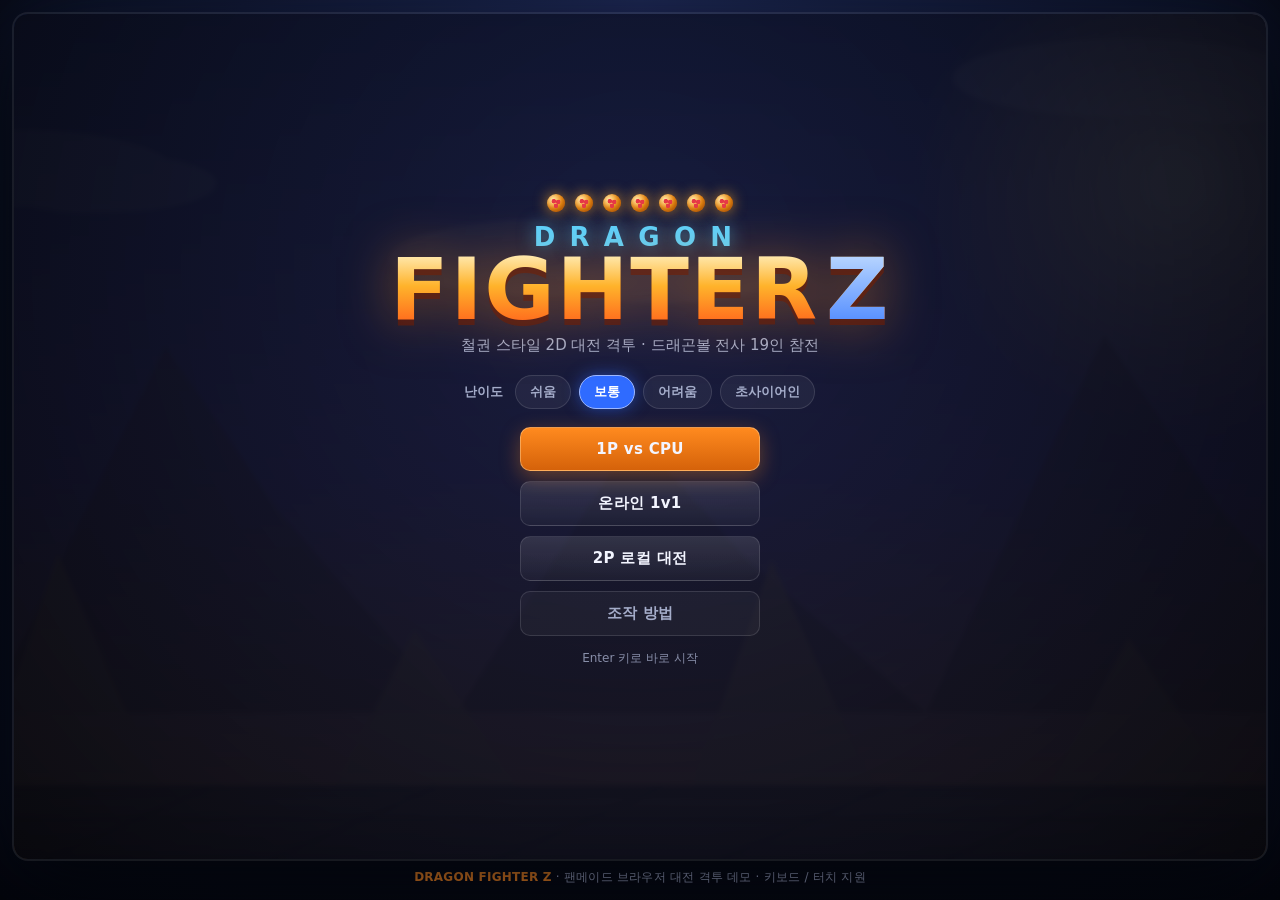
==== commit f14f8d86: "방 번호로 붙는 시그널링 서버를 추가했다 초대 코드를 두 번 주고받던 걸, 네 글자 방 번호만 알려주면 되도록 바꿨다. 코드 직접 교환 방식도 그대로 남겨 뒀다.  server/s" ====
--- a/index.html
+++ b/index.html
@@ -121,16 +121,55 @@
         </header>
         <p class="net-status" id="net-status">방을 만들거나, 받은 초대 코드로 참가하세요</p>
 
-        <!-- 1단계 : 역할 고르기 -->
-        <div id="net-choose" class="net-step">
+        <!-- 붙는 방식 고르기 -->
+        <div class="net-tabs">
+          <button id="tab-net-room" class="chip is-on">방 번호로 붙기</button>
+          <button id="tab-net-code" class="chip">코드 직접 교환</button>
+        </div>
+
+        <!-- 방식 A : 방 번호 -->
+        <div id="net-room" class="net-step">
           <div class="net-roles">
-            <button id="btn-net-host" class="btn btn-main">방 만들기</button>
-            <button id="btn-net-join" class="btn">방 참가하기</button>
+            <button id="btn-room-create" class="btn btn-main">방 만들기</button>
+          </div>
+          <div class="net-join-row">
+            <input id="net-room-in" class="net-roomin" maxlength="6" spellcheck="false"
+                   autocomplete="off" placeholder="방 번호" aria-label="방 번호">
+            <button id="btn-room-join" class="btn">참가</button>
+          </div>
+          <div id="net-room-show" class="net-roombox" hidden>
+            <span class="net-roomlabel">방 번호</span>
+            <b id="net-room-code" class="net-roomcode">----</b>
+            <div class="net-roombtns">
+              <button id="btn-room-copy" class="btn btn-sm">번호 복사</button>
+              <button id="btn-room-link" class="btn btn-sm">링크 복사</button>
+              <button id="btn-room-cancel" class="btn btn-ghost btn-sm">취소</button>
+            </div>
+          </div>
+          <p class="net-help-line">친구에게 <b>방 번호 네 글자</b>만 알려주면 됩니다.
+            서버는 두 사람을 짝지어 주기만 하고, 대전 데이터는 서버를 거치지 않습니다.</p>
+          <details class="net-adv">
+            <summary>시그널링 서버 주소</summary>
+            <div class="net-row">
+              <input id="net-signal-url" class="net-code" spellcheck="false" autocomplete="off"
+                     placeholder="ws://localhost:8080/ws">
+              <button id="btn-signal-save" class="btn btn-sm">저장</button>
+            </div>
+            <p class="net-foot">비워 두고 저장하면 현재 주소에서 자동으로 찾습니다.
+              직접 서버를 띄우려면 <code>node server/signal.js</code> 를 실행하세요.</p>
+          </details>
+        </div>
+
+        <!-- 방식 B : 코드 직접 교환 -->
+        <div id="net-choose" class="net-step" hidden>
+          <div class="net-roles">
+            <button id="btn-net-host" class="btn btn-main">초대 코드 만들기</button>
+            <button id="btn-net-join" class="btn">받은 코드로 참가</button>
           </div>
           <ol class="net-help">
-            <li><b>방 만들기</b>를 누르면 <b>초대 코드</b>가 나옵니다. 복사해서 친구에게 보내세요.</li>
-            <li>친구는 <b>방 참가하기</b>에서 그 코드를 붙여넣고, 돌아온 <b>응답 코드</b>를 다시 보내 줍니다.</li>
-            <li>방장이 응답 코드를 붙여넣으면 연결됩니다. 중계 서버 없이 두 브라우저가 직접 이어집니다.</li>
+            <li><b>초대 코드 만들기</b>를 누르면 코드가 나옵니다. 복사해서 친구에게 보내세요.</li>
+            <li>친구는 <b>받은 코드로 참가</b>에서 그 코드를 붙여넣고, 돌아온 <b>응답 코드</b>를 다시 보내 줍니다.</li>
+            <li>방장이 응답 코드를 붙여넣으면 연결됩니다. 서버가 아예 필요 없는 방식입니다.</li>
           </ol>
         </div>
 
@@ -251,8 +290,10 @@
               밀린 쪽은 큰 피해를 입고, 오래 버티면 상쇄되어 둘 다 튕겨납니다. 초필살기는 필살기보다 훨씬 강하게 밉니다.</li>
           <li>기 게이지는 공격·피격·기 모으기로 충전되며, 100이 되면 오라가 폭발합니다.</li>
           <li>터치 조작은 1P 전용입니다. <b>2P 로컬 대전은 키보드</b>로 즐겨 주세요.</li>
-          <li><b>온라인 1v1</b> — 타이틀의 [온라인 1v1] 에서 <b>방 만들기</b>로 나온 초대 코드를 친구에게 보내고,
-              친구가 돌려준 응답 코드를 붙여넣으면 연결됩니다. 중계 서버 없이 두 브라우저가 바로 이어지며,
+          <li><b>온라인 1v1</b> — 타이틀의 [온라인 1v1] 에서 <b>방 만들기</b>를 누르면 <b>네 글자 방 번호</b>가 나옵니다.
+              친구에게 번호(또는 참가 링크)만 알려주면 들어옵니다. 시그널링 서버가 없는 곳에서는
+              <b>코드 직접 교환</b> 방식으로 자동 전환됩니다.
+              어느 쪽이든 대전 데이터는 서버를 거치지 않고 두 브라우저가 바로 주고받으며,
               <b>양쪽 모두 1P 조작키(또는 터치 패드)</b>를 씁니다. 화면 오른쪽 아래에 핑이 표시되고,
               상대 입력이 늦으면 그 프레임에서 함께 기다립니다.</li>
         </ul>
--- a/css/style.css
+++ b/css/style.css
@@ -396,6 +396,44 @@
 .net-help { margin: 4px 0 0; padding-left: 20px; color: var(--muted); font-size: 12.5px; line-height: 1.75; }
 .net-help b { color: #fff; }
 .net-label { font-size: 12px; font-weight: 700; color: var(--orange); }
+.net-tabs { display: flex; gap: 8px; }
+.net-tabs .chip { flex: 1 1 0; }
+.net-join-row { display: flex; gap: 8px; }
+.net-join-row .btn { flex: 0 0 auto; }
+.net-roomin {
+  flex: 1; min-width: 0;
+  font-family: ui-monospace, SFMono-Regular, Menlo, monospace;
+  font-size: 20px; font-weight: 800; letter-spacing: .28em; text-align: center;
+  text-transform: uppercase;
+  color: var(--text); background: rgba(0,0,0,.45);
+  border: 1px solid var(--line); border-radius: 8px; padding: 8px 10px;
+}
+.net-roomin::placeholder { letter-spacing: .08em; font-size: 14px; font-weight: 600; color: var(--muted); }
+.net-roomin:focus { outline: none; border-color: var(--cyan); }
+.net-roombox {
+  display: flex; align-items: center; gap: 12px; flex-wrap: wrap;
+  padding: 12px 16px; border-radius: 12px;
+  border: 1px solid rgba(255,138,31,.5);
+  background: linear-gradient(180deg, rgba(255,138,31,.14), rgba(0,0,0,.35));
+}
+.net-roomlabel { font-size: 12px; font-weight: 700; color: var(--muted); }
+.net-roombtns { display: flex; gap: 6px; flex-wrap: wrap; }
+.net-roomcode {
+  flex: 1 1 120px; min-width: 0;
+  font-family: ui-monospace, SFMono-Regular, Menlo, monospace;
+  font-size: clamp(30px, 7cqw, 44px); font-weight: 900; letter-spacing: .16em;
+  color: #ffd76a; text-shadow: 0 0 22px rgba(255,190,60,.55);
+}
+.net-help-line { margin: 0; font-size: 12.5px; color: var(--muted); line-height: 1.7; }
+.net-help-line b { color: #fff; }
+.net-adv { font-size: 12px; color: var(--muted); }
+.net-adv summary { cursor: pointer; padding: 4px 0; color: var(--cyan); }
+.net-adv .net-row { margin-top: 6px; }
+.net-adv .net-code { font-size: 12px; min-height: 34px; }
+.net-adv code {
+  font-family: ui-monospace, SFMono-Regular, Menlo, monospace;
+  background: rgba(255,255,255,.1); padding: 1px 5px; border-radius: 4px; color: #fff;
+}
 .net-row { display: flex; gap: 8px; align-items: stretch; }
 .net-code {
   flex: 1; min-width: 0; resize: vertical;
